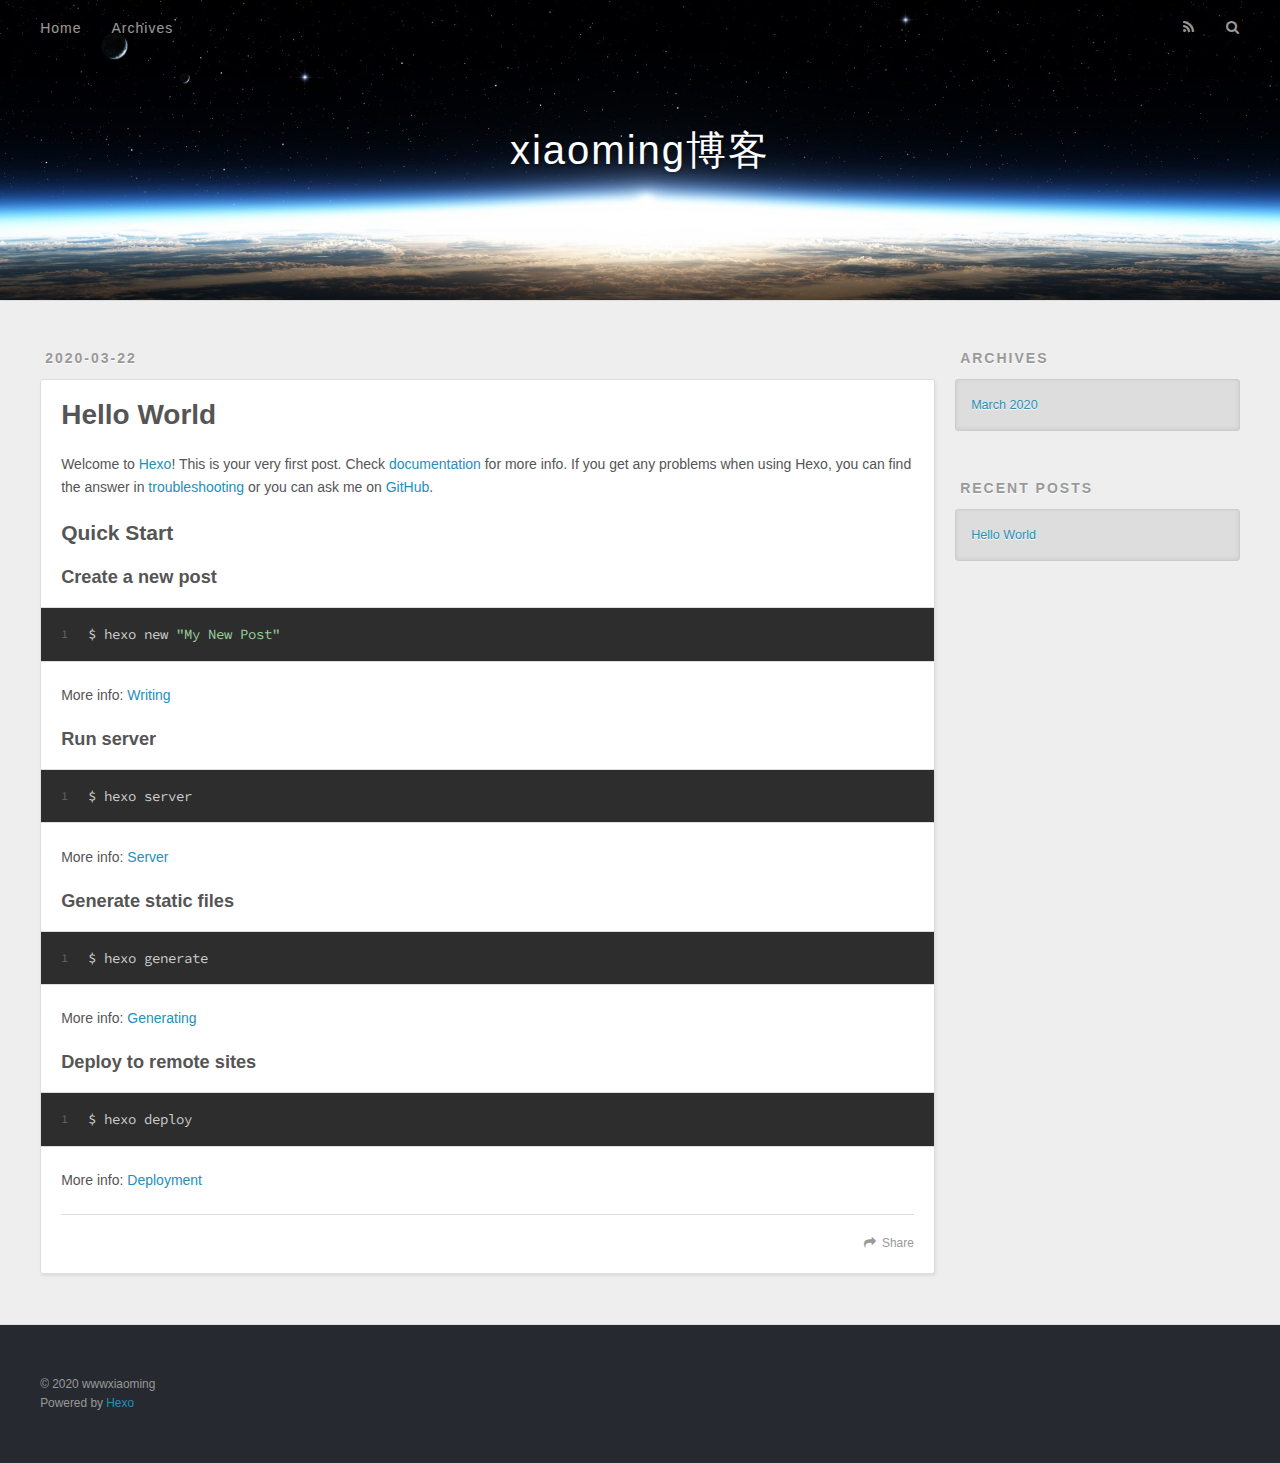
==== index.html @ 7344fffa "Site updated: 2020-03-22 15:11:08" ====
<!DOCTYPE html>
<html>
<head>
  <meta charset="utf-8">
  

  
  <title>xiaoming博客</title>
  <meta name="viewport" content="width=device-width, initial-scale=1, maximum-scale=1">
  <meta property="og:type" content="website">
<meta property="og:title" content="xiaoming博客">
<meta property="og:url" content="http://yoursite.com/index.html">
<meta property="og:site_name" content="xiaoming博客">
<meta property="og:locale" content="en_US">
<meta property="article:author" content="wwwxiaoming">
<meta name="twitter:card" content="summary">
  
    <link rel="alternate" href="/atom.xml" title="xiaoming博客" type="application/atom+xml">
  
  
    <link rel="icon" href="/favicon.png">
  
  
    <link href="//fonts.googleapis.com/css?family=Source+Code+Pro" rel="stylesheet" type="text/css">
  
  
<link rel="stylesheet" href="/css/style.css">

<meta name="generator" content="Hexo 4.2.0"></head>

<body>
  <div id="container">
    <div id="wrap">
      <header id="header">
  <div id="banner"></div>
  <div id="header-outer" class="outer">
    <div id="header-title" class="inner">
      <h1 id="logo-wrap">
        <a href="/" id="logo">xiaoming博客</a>
      </h1>
      
    </div>
    <div id="header-inner" class="inner">
      <nav id="main-nav">
        <a id="main-nav-toggle" class="nav-icon"></a>
        
          <a class="main-nav-link" href="/">Home</a>
        
          <a class="main-nav-link" href="/archives">Archives</a>
        
      </nav>
      <nav id="sub-nav">
        
          <a id="nav-rss-link" class="nav-icon" href="/atom.xml" title="RSS Feed"></a>
        
        <a id="nav-search-btn" class="nav-icon" title="Search"></a>
      </nav>
      <div id="search-form-wrap">
        <form action="//google.com/search" method="get" accept-charset="UTF-8" class="search-form"><input type="search" name="q" class="search-form-input" placeholder="Search"><button type="submit" class="search-form-submit">&#xF002;</button><input type="hidden" name="sitesearch" value="http://yoursite.com"></form>
      </div>
    </div>
  </div>
</header>
      <div class="outer">
        <section id="main">
  
    <article id="post-hello-world" class="article article-type-post" itemscope itemprop="blogPost">
  <div class="article-meta">
    <a href="/2020/03/22/hello-world/" class="article-date">
  <time datetime="2020-03-22T06:32:28.661Z" itemprop="datePublished">2020-03-22</time>
</a>
    
  </div>
  <div class="article-inner">
    
    
      <header class="article-header">
        
  
    <h1 itemprop="name">
      <a class="article-title" href="/2020/03/22/hello-world/">Hello World</a>
    </h1>
  

      </header>
    
    <div class="article-entry" itemprop="articleBody">
      
        <p>Welcome to <a href="https://hexo.io/" target="_blank" rel="noopener">Hexo</a>! This is your very first post. Check <a href="https://hexo.io/docs/" target="_blank" rel="noopener">documentation</a> for more info. If you get any problems when using Hexo, you can find the answer in <a href="https://hexo.io/docs/troubleshooting.html" target="_blank" rel="noopener">troubleshooting</a> or you can ask me on <a href="https://github.com/hexojs/hexo/issues" target="_blank" rel="noopener">GitHub</a>.</p>
<h2 id="Quick-Start"><a href="#Quick-Start" class="headerlink" title="Quick Start"></a>Quick Start</h2><h3 id="Create-a-new-post"><a href="#Create-a-new-post" class="headerlink" title="Create a new post"></a>Create a new post</h3><figure class="highlight bash"><table><tr><td class="gutter"><pre><span class="line">1</span><br></pre></td><td class="code"><pre><span class="line">$ hexo new <span class="string">"My New Post"</span></span><br></pre></td></tr></table></figure>

<p>More info: <a href="https://hexo.io/docs/writing.html" target="_blank" rel="noopener">Writing</a></p>
<h3 id="Run-server"><a href="#Run-server" class="headerlink" title="Run server"></a>Run server</h3><figure class="highlight bash"><table><tr><td class="gutter"><pre><span class="line">1</span><br></pre></td><td class="code"><pre><span class="line">$ hexo server</span><br></pre></td></tr></table></figure>

<p>More info: <a href="https://hexo.io/docs/server.html" target="_blank" rel="noopener">Server</a></p>
<h3 id="Generate-static-files"><a href="#Generate-static-files" class="headerlink" title="Generate static files"></a>Generate static files</h3><figure class="highlight bash"><table><tr><td class="gutter"><pre><span class="line">1</span><br></pre></td><td class="code"><pre><span class="line">$ hexo generate</span><br></pre></td></tr></table></figure>

<p>More info: <a href="https://hexo.io/docs/generating.html" target="_blank" rel="noopener">Generating</a></p>
<h3 id="Deploy-to-remote-sites"><a href="#Deploy-to-remote-sites" class="headerlink" title="Deploy to remote sites"></a>Deploy to remote sites</h3><figure class="highlight bash"><table><tr><td class="gutter"><pre><span class="line">1</span><br></pre></td><td class="code"><pre><span class="line">$ hexo deploy</span><br></pre></td></tr></table></figure>

<p>More info: <a href="https://hexo.io/docs/one-command-deployment.html" target="_blank" rel="noopener">Deployment</a></p>

      
    </div>
    <footer class="article-footer">
      <a data-url="http://yoursite.com/2020/03/22/hello-world/" data-id="ck82p70y80000o4saeod2gthg" class="article-share-link">Share</a>
      
      
    </footer>
  </div>
  
</article>


  


</section>
        
          <aside id="sidebar">
  
    

  
    

  
    
  
    
  <div class="widget-wrap">
    <h3 class="widget-title">Archives</h3>
    <div class="widget">
      <ul class="archive-list"><li class="archive-list-item"><a class="archive-list-link" href="/archives/2020/03/">March 2020</a></li></ul>
    </div>
  </div>


  
    
  <div class="widget-wrap">
    <h3 class="widget-title">Recent Posts</h3>
    <div class="widget">
      <ul>
        
          <li>
            <a href="/2020/03/22/hello-world/">Hello World</a>
          </li>
        
      </ul>
    </div>
  </div>

  
</aside>
        
      </div>
      <footer id="footer">
  
  <div class="outer">
    <div id="footer-info" class="inner">
      &copy; 2020 wwwxiaoming<br>
      Powered by <a href="http://hexo.io/" target="_blank">Hexo</a>
    </div>
  </div>
</footer>
    </div>
    <nav id="mobile-nav">
  
    <a href="/" class="mobile-nav-link">Home</a>
  
    <a href="/archives" class="mobile-nav-link">Archives</a>
  
</nav>
    

<script src="//ajax.googleapis.com/ajax/libs/jquery/2.0.3/jquery.min.js"></script>


  
<link rel="stylesheet" href="/fancybox/jquery.fancybox.css">

  
<script src="/fancybox/jquery.fancybox.pack.js"></script>




<script src="/js/script.js"></script>




  </div>
</body>
</html>
---- css/style.css ----
body {
  width: 100%;
}
body:before,
body:after {
  content: "";
  display: table;
}
body:after {
  clear: both;
}
html,
body,
div,
span,
applet,
object,
iframe,
h1,
h2,
h3,
h4,
h5,
h6,
p,
blockquote,
pre,
a,
abbr,
acronym,
address,
big,
cite,
code,
del,
dfn,
em,
img,
ins,
kbd,
q,
s,
samp,
small,
strike,
strong,
sub,
sup,
tt,
var,
dl,
dt,
dd,
ol,
ul,
li,
fieldset,
form,
label,
legend,
table,
caption,
tbody,
tfoot,
thead,
tr,
th,
td {
  margin: 0;
  padding: 0;
  border: 0;
  outline: 0;
  font-weight: inherit;
  font-style: inherit;
  font-family: inherit;
  font-size: 100%;
  vertical-align: baseline;
}
body {
  line-height: 1;
  color: #000;
  background: #fff;
}
ol,
ul {
  list-style: none;
}
table {
  border-collapse: separate;
  border-spacing: 0;
  vertical-align: middle;
}
caption,
th,
td {
  text-align: left;
  font-weight: normal;
  vertical-align: middle;
}
a img {
  border: none;
}
input,
button {
  margin: 0;
  padding: 0;
}
input::-moz-focus-inner,
button::-moz-focus-inner {
  border: 0;
  padding: 0;
}
@font-face {
  font-family: FontAwesome;
  font-style: normal;
  font-weight: normal;
  src: url("fonts/fontawesome-webfont.eot?v=#4.0.3");
  src: url("fonts/fontawesome-webfont.eot?#iefix&v=#4.0.3") format("embedded-opentype"), url("fonts/fontawesome-webfont.woff?v=#4.0.3") format("woff"), url("fonts/fontawesome-webfont.ttf?v=#4.0.3") format("truetype"), url("fonts/fontawesome-webfont.svg#fontawesomeregular?v=#4.0.3") format("svg");
}
html,
body,
#container {
  height: 100%;
}
body {
  background: #eee;
  font: 14px -apple-system, BlinkMacSystemFont, "Segoe UI", "Roboto", "Oxygen", "Ubuntu", "Cantarell", "Fira Sans", "Droid Sans", "Helvetica Neue", sans-serif;
  -webkit-text-size-adjust: 100%;
}
.outer {
  max-width: 1220px;
  margin: 0 auto;
  padding: 0 20px;
}
.outer:before,
.outer:after {
  content: "";
  display: table;
}
.outer:after {
  clear: both;
}
.inner {
  display: inline;
  float: left;
  width: 98.33333333333333%;
  margin: 0 0.833333333333333%;
}
.left,
.alignleft {
  float: left;
}
.right,
.alignright {
  float: right;
}
.clear {
  clear: both;
}
#container {
  position: relative;
}
.mobile-nav-on {
  overflow: hidden;
}
#wrap {
  height: 100%;
  width: 100%;
  position: absolute;
  top: 0;
  left: 0;
  -webkit-transition: 0.2s ease-out;
  -moz-transition: 0.2s ease-out;
  -ms-transition: 0.2s ease-out;
  transition: 0.2s ease-out;
  z-index: 1;
  background: #eee;
}
.mobile-nav-on #wrap {
  left: 280px;
}
@media screen and (min-width: 768px) {
  #main {
    display: inline;
    float: left;
    width: 73.33333333333333%;
    margin: 0 0.833333333333333%;
  }
}
.article-date,
.article-category-link,
.archive-year,
.widget-title {
  text-decoration: none;
  text-transform: uppercase;
  letter-spacing: 2px;
  color: #999;
  margin-bottom: 1em;
  margin-left: 5px;
  line-height: 1em;
  text-shadow: 0 1px #fff;
  font-weight: bold;
}
.article-inner,
.archive-article-inner {
  background: #fff;
  -webkit-box-shadow: 1px 2px 3px #ddd;
  box-shadow: 1px 2px 3px #ddd;
  border: 1px solid #ddd;
  border-radius: 3px;
}
.article-entry h1,
.widget h1 {
  font-size: 2em;
}
.article-entry h2,
.widget h2 {
  font-size: 1.5em;
}
.article-entry h3,
.widget h3 {
  font-size: 1.3em;
}
.article-entry h4,
.widget h4 {
  font-size: 1.2em;
}
.article-entry h5,
.widget h5 {
  font-size: 1em;
}
.article-entry h6,
.widget h6 {
  font-size: 1em;
  color: #999;
}
.article-entry hr,
.widget hr {
  border: 1px dashed #ddd;
}
.article-entry strong,
.widget strong {
  font-weight: bold;
}
.article-entry em,
.widget em,
.article-entry cite,
.widget cite {
  font-style: italic;
}
.article-entry sup,
.widget sup,
.article-entry sub,
.widget sub {
  font-size: 0.75em;
  line-height: 0;
  position: relative;
  vertical-align: baseline;
}
.article-entry sup,
.widget sup {
  top: -0.5em;
}
.article-entry sub,
.widget sub {
  bottom: -0.2em;
}
.article-entry small,
.widget small {
  font-size: 0.85em;
}
.article-entry acronym,
.widget acronym,
.article-entry abbr,
.widget abbr {
  border-bottom: 1px dotted;
}
.article-entry ul,
.widget ul,
.article-entry ol,
.widget ol,
.article-entry dl,
.widget dl {
  margin: 0 20px;
  line-height: 1.6em;
}
.article-entry ul ul,
.widget ul ul,
.article-entry ol ul,
.widget ol ul,
.article-entry ul ol,
.widget ul ol,
.article-entry ol ol,
.widget ol ol {
  margin-top: 0;
  margin-bottom: 0;
}
.article-entry ul,
.widget ul {
  list-style: disc;
}
.article-entry ol,
.widget ol {
  list-style: decimal;
}
.article-entry dt,
.widget dt {
  font-weight: bold;
}
#header {
  height: 300px;
  position: relative;
  border-bottom: 1px solid #ddd;
}
#header:before,
#header:after {
  content: "";
  position: absolute;
  left: 0;
  right: 0;
  height: 40px;
}
#header:before {
  top: 0;
  background: -webkit-linear-gradient(rgba(0,0,0,0.2), transparent);
  background: -moz-linear-gradient(rgba(0,0,0,0.2), transparent);
  background: -ms-linear-gradient(rgba(0,0,0,0.2), transparent);
  background: linear-gradient(rgba(0,0,0,0.2), transparent);
}
#header:after {
  bottom: 0;
  background: -webkit-linear-gradient(transparent, rgba(0,0,0,0.2));
  background: -moz-linear-gradient(transparent, rgba(0,0,0,0.2));
  background: -ms-linear-gradient(transparent, rgba(0,0,0,0.2));
  background: linear-gradient(transparent, rgba(0,0,0,0.2));
}
#header-outer {
  height: 100%;
  position: relative;
}
#header-inner {
  position: relative;
  overflow: hidden;
}
#banner {
  position: absolute;
  top: 0;
  left: 0;
  width: 100%;
  height: 100%;
  background: url("images/banner.jpg") center #000;
  -webkit-background-size: cover;
  -moz-background-size: cover;
  background-size: cover;
  z-index: -1;
}
#header-title {
  text-align: center;
  height: 40px;
  position: absolute;
  top: 50%;
  left: 0;
  margin-top: -20px;
}
#logo,
#subtitle {
  text-decoration: none;
  color: #fff;
  font-weight: 300;
  text-shadow: 0 1px 4px rgba(0,0,0,0.3);
}
#logo {
  font-size: 40px;
  line-height: 40px;
  letter-spacing: 2px;
}
#subtitle {
  font-size: 16px;
  line-height: 16px;
  letter-spacing: 1px;
}
#subtitle-wrap {
  margin-top: 16px;
}
#main-nav {
  float: left;
  margin-left: -15px;
}
.nav-icon,
.main-nav-link {
  float: left;
  color: #fff;
  opacity: 0.6;
  text-decoration: none;
  text-shadow: 0 1px rgba(0,0,0,0.2);
  -webkit-transition: opacity 0.2s;
  -moz-transition: opacity 0.2s;
  -ms-transition: opacity 0.2s;
  transition: opacity 0.2s;
  display: block;
  padding: 20px 15px;
}
.nav-icon:hover,
.main-nav-link:hover {
  opacity: 1;
}
.nav-icon {
  font-family: FontAwesome;
  text-align: center;
  font-size: 14px;
  width: 14px;
  height: 14px;
  padding: 20px 15px;
  position: relative;
  cursor: pointer;
}
.main-nav-link {
  font-weight: 300;
  letter-spacing: 1px;
}
@media screen and (max-width: 479px) {
  .main-nav-link {
    display: none;
  }
}
#main-nav-toggle {
  display: none;
}
#main-nav-toggle:before {
  content: "\f0c9";
}
@media screen and (max-width: 479px) {
  #main-nav-toggle {
    display: block;
  }
}
#sub-nav {
  float: right;
  margin-right: -15px;
}
#nav-rss-link:before {
  content: "\f09e";
}
#nav-search-btn:before {
  content: "\f002";
}
#search-form-wrap {
  position: absolute;
  top: 15px;
  width: 150px;
  height: 30px;
  right: -150px;
  opacity: 0;
  -webkit-transition: 0.2s ease-out;
  -moz-transition: 0.2s ease-out;
  -ms-transition: 0.2s ease-out;
  transition: 0.2s ease-out;
}
#search-form-wrap.on {
  opacity: 1;
  right: 0;
}
@media screen and (max-width: 479px) {
  #search-form-wrap {
    width: 100%;
    right: -100%;
  }
}
.search-form {
  position: absolute;
  top: 0;
  left: 0;
  right: 0;
  background: #fff;
  padding: 5px 15px;
  border-radius: 15px;
  -webkit-box-shadow: 0 0 10px rgba(0,0,0,0.3);
  box-shadow: 0 0 10px rgba(0,0,0,0.3);
}
.search-form-input {
  border: none;
  background: none;
  color: #555;
  width: 100%;
  font: 13px -apple-system, BlinkMacSystemFont, "Segoe UI", "Roboto", "Oxygen", "Ubuntu", "Cantarell", "Fira Sans", "Droid Sans", "Helvetica Neue", sans-serif;
  outline: none;
}
.search-form-input::-webkit-search-results-decoration,
.search-form-input::-webkit-search-cancel-button {
  -webkit-appearance: none;
}
.search-form-submit {
  position: absolute;
  top: 50%;
  right: 10px;
  margin-top: -7px;
  font: 13px FontAwesome;
  border: none;
  background: none;
  color: #bbb;
  cursor: pointer;
}
.search-form-submit:hover,
.search-form-submit:focus {
  color: #777;
}
.article {
  margin: 50px 0;
}
.article-inner {
  overflow: hidden;
}
.article-meta:before,
.article-meta:after {
  content: "";
  display: table;
}
.article-meta:after {
  clear: both;
}
.article-date {
  float: left;
}
.article-category {
  float: left;
  line-height: 1em;
  color: #ccc;
  text-shadow: 0 1px #fff;
  margin-left: 8px;
}
.article-category:before {
  content: "\2022";
}
.article-category-link {
  margin: 0 12px 1em;
}
.article-header {
  padding: 20px 20px 0;
}
.article-title {
  text-decoration: none;
  font-size: 2em;
  font-weight: bold;
  color: #555;
  line-height: 1.1em;
  -webkit-transition: color 0.2s;
  -moz-transition: color 0.2s;
  -ms-transition: color 0.2s;
  transition: color 0.2s;
}
a.article-title:hover {
  color: #258fb8;
}
.article-entry {
  color: #555;
  padding: 0 20px;
}
.article-entry:before,
.article-entry:after {
  content: "";
  display: table;
}
.article-entry:after {
  clear: both;
}
.article-entry p,
.article-entry table {
  line-height: 1.6em;
  margin: 1.6em 0;
}
.article-entry h1,
.article-entry h2,
.article-entry h3,
.article-entry h4,
.article-entry h5,
.article-entry h6 {
  font-weight: bold;
}
.article-entry h1,
.article-entry h2,
.article-entry h3,
.article-entry h4,
.article-entry h5,
.article-entry h6 {
  line-height: 1.1em;
  margin: 1.1em 0;
}
.article-entry a {
  color: #258fb8;
  text-decoration: none;
}
.article-entry a:hover {
  text-decoration: underline;
}
.article-entry ul,
.article-entry ol,
.article-entry dl {
  margin-top: 1.6em;
  margin-bottom: 1.6em;
}
.article-entry img,
.article-entry video {
  max-width: 100%;
  height: auto;
  display: block;
  margin: auto;
}
.article-entry iframe {
  border: none;
}
.article-entry table {
  width: 100%;
  border-collapse: collapse;
  border-spacing: 0;
}
.article-entry th {
  font-weight: bold;
  border-bottom: 3px solid #ddd;
  padding-bottom: 0.5em;
}
.article-entry td {
  border-bottom: 1px solid #ddd;
  padding: 10px 0;
}
.article-entry blockquote {
  font-family: Georgia, "Times New Roman", serif;
  font-size: 1.4em;
  margin: 1.6em 20px;
  text-align: center;
}
.article-entry blockquote footer {
  font-size: 14px;
  margin: 1.6em 0;
  font-family: -apple-system, BlinkMacSystemFont, "Segoe UI", "Roboto", "Oxygen", "Ubuntu", "Cantarell", "Fira Sans", "Droid Sans", "Helvetica Neue", sans-serif;
}
.article-entry blockquote footer cite:before {
  content: "—";
  padding: 0 0.5em;
}
.article-entry .pullquote {
  text-align: left;
  width: 45%;
  margin: 0;
}
.article-entry .pullquote.left {
  margin-left: 0.5em;
  margin-right: 1em;
}
.article-entry .pullquote.right {
  margin-right: 0.5em;
  margin-left: 1em;
}
.article-entry .caption {
  color: #999;
  display: block;
  font-size: 0.9em;
  margin-top: 0.5em;
  position: relative;
  text-align: center;
}
.article-entry .video-container {
  position: relative;
  padding-top: 56.25%;
  height: 0;
  overflow: hidden;
}
.article-entry .video-container iframe,
.article-entry .video-container object,
.article-entry .video-container embed {
  position: absolute;
  top: 0;
  left: 0;
  width: 100%;
  height: 100%;
  margin-top: 0;
}
.article-more-link a {
  display: inline-block;
  line-height: 1em;
  padding: 6px 15px;
  border-radius: 15px;
  background: #eee;
  color: #999;
  text-shadow: 0 1px #fff;
  text-decoration: none;
}
.article-more-link a:hover {
  background: #258fb8;
  color: #fff;
  text-decoration: none;
  text-shadow: 0 1px #1e7293;
}
.article-footer {
  font-size: 0.85em;
  line-height: 1.6em;
  border-top: 1px solid #ddd;
  padding-top: 1.6em;
  margin: 0 20px 20px;
}
.article-footer:before,
.article-footer:after {
  content: "";
  display: table;
}
.article-footer:after {
  clear: both;
}
.article-footer a {
  color: #999;
  text-decoration: none;
}
.article-footer a:hover {
  color: #555;
}
.article-tag-list-item {
  float: left;
  margin-right: 10px;
}
.article-tag-list-link:before {
  content: "#";
}
.article-comment-link {
  float: right;
}
.article-comment-link:before {
  content: "\f075";
  font-family: FontAwesome;
  padding-right: 8px;
}
.article-share-link {
  cursor: pointer;
  float: right;
  margin-left: 20px;
}
.article-share-link:before {
  content: "\f064";
  font-family: FontAwesome;
  padding-right: 6px;
}
#article-nav {
  position: relative;
}
#article-nav:before,
#article-nav:after {
  content: "";
  display: table;
}
#article-nav:after {
  clear: both;
}
@media screen and (min-width: 768px) {
  #article-nav {
    margin: 50px 0;
  }
  #article-nav:before {
    width: 8px;
    height: 8px;
    position: absolute;
    top: 50%;
    left: 50%;
    margin-top: -4px;
    margin-left: -4px;
    content: "";
    border-radius: 50%;
    background: #ddd;
    -webkit-box-shadow: 0 1px 2px #fff;
    box-shadow: 0 1px 2px #fff;
  }
}
.article-nav-link-wrap {
  text-decoration: none;
  text-shadow: 0 1px #fff;
  color: #999;
  -webkit-box-sizing: border-box;
  -moz-box-sizing: border-box;
  box-sizing: border-box;
  margin-top: 50px;
  text-align: center;
  display: block;
}
.article-nav-link-wrap:hover {
  color: #555;
}
@media screen and (min-width: 768px) {
  .article-nav-link-wrap {
    width: 50%;
    margin-top: 0;
  }
}
@media screen and (min-width: 768px) {
  #article-nav-newer {
    float: left;
    text-align: right;
    padding-right: 20px;
  }
}
@media screen and (min-width: 768px) {
  #article-nav-older {
    float: right;
    text-align: left;
    padding-left: 20px;
  }
}
.article-nav-caption {
  text-transform: uppercase;
  letter-spacing: 2px;
  color: #ddd;
  line-height: 1em;
  font-weight: bold;
}
#article-nav-newer .article-nav-caption {
  margin-right: -2px;
}
.article-nav-title {
  font-size: 0.85em;
  line-height: 1.6em;
  margin-top: 0.5em;
}
.article-share-box {
  position: absolute;
  display: none;
  background: #fff;
  -webkit-box-shadow: 1px 2px 10px rgba(0,0,0,0.2);
  box-shadow: 1px 2px 10px rgba(0,0,0,0.2);
  border-radius: 3px;
  margin-left: -145px;
  overflow: hidden;
  z-index: 1;
}
.article-share-box.on {
  display: block;
}
.article-share-input {
  width: 100%;
  background: none;
  -webkit-box-sizing: border-box;
  -moz-box-sizing: border-box;
  box-sizing: border-box;
  font: 14px -apple-system, BlinkMacSystemFont, "Segoe UI", "Roboto", "Oxygen", "Ubuntu", "Cantarell", "Fira Sans", "Droid Sans", "Helvetica Neue", sans-serif;
  padding: 0 15px;
  color: #555;
  outline: none;
  border: 1px solid #ddd;
  border-radius: 3px 3px 0 0;
  height: 36px;
  line-height: 36px;
}
.article-share-links {
  background: #eee;
}
.article-share-links:before,
.article-share-links:after {
  content: "";
  display: table;
}
.article-share-links:after {
  clear: both;
}
.article-share-twitter,
.article-share-facebook,
.article-share-pinterest,
.article-share-google {
  width: 50px;
  height: 36px;
  display: block;
  float: left;
  position: relative;
  color: #999;
  text-shadow: 0 1px #fff;
}
.article-share-twitter:before,
.article-share-facebook:before,
.article-share-pinterest:before,
.article-share-google:before {
  font-size: 20px;
  font-family: FontAwesome;
  width: 20px;
  height: 20px;
  position: absolute;
  top: 50%;
  left: 50%;
  margin-top: -10px;
  margin-left: -10px;
  text-align: center;
}
.article-share-twitter:hover,
.article-share-facebook:hover,
.article-share-pinterest:hover,
.article-share-google:hover {
  color: #fff;
}
.article-share-twitter:before {
  content: "\f099";
}
.article-share-twitter:hover {
  background: #00aced;
  text-shadow: 0 1px #008abe;
}
.article-share-facebook:before {
  content: "\f09a";
}
.article-share-facebook:hover {
  background: #3b5998;
  text-shadow: 0 1px #2f477a;
}
.article-share-pinterest:before {
  content: "\f0d2";
}
.article-share-pinterest:hover {
  background: #cb2027;
  text-shadow: 0 1px #a21a1f;
}
.article-share-google:before {
  content: "\f0d5";
}
.article-share-google:hover {
  background: #dd4b39;
  text-shadow: 0 1px #be3221;
}
.article-gallery {
  background: #000;
  position: relative;
}
.article-gallery-photos {
  position: relative;
  overflow: hidden;
}
.article-gallery-img {
  display: none;
  max-width: 100%;
}
.article-gallery-img:first-child {
  display: block;
}
.article-gallery-img.loaded {
  position: absolute;
  display: block;
}
.article-gallery-img img {
  display: block;
  max-width: 100%;
  margin: 0 auto;
}
#comments {
  background: #fff;
  -webkit-box-shadow: 1px 2px 3px #ddd;
  box-shadow: 1px 2px 3px #ddd;
  padding: 20px;
  border: 1px solid #ddd;
  border-radius: 3px;
  margin: 50px 0;
}
#comments a {
  color: #258fb8;
}
.archives-wrap {
  margin: 50px 0;
}
.archives:before,
.archives:after {
  content: "";
  display: table;
}
.archives:after {
  clear: both;
}
.archive-year-wrap {
  margin-bottom: 1em;
}
.archives {
  -webkit-column-gap: 10px;
  -moz-column-gap: 10px;
  column-gap: 10px;
}
@media screen and (min-width: 480px) and (max-width: 767px) {
  .archives {
    -webkit-column-count: 2;
    -moz-column-count: 2;
    column-count: 2;
  }
}
@media screen and (min-width: 768px) {
  .archives {
    -webkit-column-count: 3;
    -moz-column-count: 3;
    column-count: 3;
  }
}
.archive-article {
  -webkit-column-break-inside: avoid;
  page-break-inside: avoid;
  overflow: hidden;
  break-inside: avoid-column;
}
.archive-article-inner {
  padding: 10px;
  margin-bottom: 15px;
}
.archive-article-title {
  text-decoration: none;
  font-weight: bold;
  color: #555;
  -webkit-transition: color 0.2s;
  -moz-transition: color 0.2s;
  -ms-transition: color 0.2s;
  transition: color 0.2s;
  line-height: 1.6em;
}
.archive-article-title:hover {
  color: #258fb8;
}
.archive-article-footer {
  margin-top: 1em;
}
.archive-article-date {
  color: #999;
  text-decoration: none;
  font-size: 0.85em;
  line-height: 1em;
  margin-bottom: 0.5em;
  display: block;
}
#page-nav {
  margin: 50px auto;
  background: #fff;
  -webkit-box-shadow: 1px 2px 3px #ddd;
  box-shadow: 1px 2px 3px #ddd;
  border: 1px solid #ddd;
  border-radius: 3px;
  text-align: center;
  color: #999;
  overflow: hidden;
}
#page-nav:before,
#page-nav:after {
  content: "";
  display: table;
}
#page-nav:after {
  clear: both;
}
#page-nav a,
#page-nav span {
  padding: 10px 20px;
  line-height: 1;
  height: 2ex;
}
#page-nav a {
  color: #999;
  text-decoration: none;
}
#page-nav a:hover {
  background: #999;
  color: #fff;
}
#page-nav .prev {
  float: left;
}
#page-nav .next {
  float: right;
}
#page-nav .page-number {
  display: inline-block;
}
@media screen and (max-width: 479px) {
  #page-nav .page-number {
    display: none;
  }
}
#page-nav .current {
  color: #555;
  font-weight: bold;
}
#page-nav .space {
  color: #ddd;
}
#footer {
  background: #262a30;
  padding: 50px 0;
  border-top: 1px solid #ddd;
  color: #999;
}
#footer a {
  color: #258fb8;
  text-decoration: none;
}
#footer a:hover {
  text-decoration: underline;
}
#footer-info {
  line-height: 1.6em;
  font-size: 0.85em;
}
.article-entry pre,
.article-entry .highlight {
  background: #2d2d2d;
  margin: 0 -20px;
  padding: 15px 20px;
  border-style: solid;
  border-color: #ddd;
  border-width: 1px 0;
  overflow: auto;
  color: #ccc;
  line-height: 22.400000000000002px;
}
.article-entry .highlight .gutter pre,
.article-entry .gist .gist-file .gist-data .line-numbers {
  color: #666;
  font-size: 0.85em;
}
.article-entry pre,
.article-entry code {
  font-family: "Source Code Pro", Consolas, Monaco, Menlo, Consolas, monospace;
}
.article-entry code {
  background: #eee;
  text-shadow: 0 1px #fff;
  padding: 0 0.3em;
}
.article-entry pre code {
  background: none;
  text-shadow: none;
  padding: 0;
}
.article-entry .highlight pre {
  border: none;
  margin: 0;
  padding: 0;
}
.article-entry .highlight table {
  margin: 0;
  width: auto;
}
.article-entry .highlight td {
  border: none;
  padding: 0;
}
.article-entry .highlight figcaption {
  font-size: 0.85em;
  color: #999;
  line-height: 1em;
  margin-bottom: 1em;
}
.article-entry .highlight figcaption:before,
.article-entry .highlight figcaption:after {
  content: "";
  display: table;
}
.article-entry .highlight figcaption:after {
  clear: both;
}
.article-entry .highlight figcaption a {
  float: right;
}
.article-entry .highlight .gutter pre {
  text-align: right;
  padding-right: 20px;
}
.article-entry .highlight .line {
  height: 22.400000000000002px;
}
.article-entry .highlight .line.marked {
  background: #515151;
}
.article-entry .gist {
  margin: 0 -20px;
  border-style: solid;
  border-color: #ddd;
  border-width: 1px 0;
  background: #2d2d2d;
  padding: 15px 20px 15px 0;
}
.article-entry .gist .gist-file {
  border: none;
  font-family: "Source Code Pro", Consolas, Monaco, Menlo, Consolas, monospace;
  margin: 0;
}
.article-entry .gist .gist-file .gist-data {
  background: none;
  border: none;
}
.article-entry .gist .gist-file .gist-data .line-numbers {
  background: none;
  border: none;
  padding: 0 20px 0 0;
}
.article-entry .gist .gist-file .gist-data .line-data {
  padding: 0 !important;
}
.article-entry .gist .gist-file .highlight {
  margin: 0;
  padding: 0;
  border: none;
}
.article-entry .gist .gist-file .gist-meta {
  background: #2d2d2d;
  color: #999;
  font: 0.85em -apple-system, BlinkMacSystemFont, "Segoe UI", "Roboto", "Oxygen", "Ubuntu", "Cantarell", "Fira Sans", "Droid Sans", "Helvetica Neue", sans-serif;
  text-shadow: 0 0;
  padding: 0;
  margin-top: 1em;
  margin-left: 20px;
}
.article-entry .gist .gist-file .gist-meta a {
  color: #258fb8;
  font-weight: normal;
}
.article-entry .gist .gist-file .gist-meta a:hover {
  text-decoration: underline;
}
pre .comment,
pre .title {
  color: #999;
}
pre .variable,
pre .attribute,
pre .tag,
pre .regexp,
pre .ruby .constant,
pre .xml .tag .title,
pre .xml .pi,
pre .xml .doctype,
pre .html .doctype,
pre .css .id,
pre .css .class,
pre .css .pseudo {
  color: #f2777a;
}
pre .number,
pre .preprocessor,
pre .built_in,
pre .literal,
pre .params,
pre .constant {
  color: #f99157;
}
pre .class,
pre .ruby .class .title,
pre .css .rules .attribute {
  color: #9c9;
}
pre .string,
pre .value,
pre .inheritance,
pre .header,
pre .ruby .symbol,
pre .xml .cdata {
  color: #9c9;
}
pre .css .hexcolor {
  color: #6cc;
}
pre .function,
pre .python .decorator,
pre .python .title,
pre .ruby .function .title,
pre .ruby .title .keyword,
pre .perl .sub,
pre .javascript .title,
pre .coffeescript .title {
  color: #69c;
}
pre .keyword,
pre .javascript .function {
  color: #c9c;
}
@media screen and (max-width: 479px) {
  #mobile-nav {
    position: absolute;
    top: 0;
    left: 0;
    width: 280px;
    height: 100%;
    background: #191919;
    border-right: 1px solid #fff;
  }
}
@media screen and (max-width: 479px) {
  .mobile-nav-link {
    display: block;
    color: #999;
    text-decoration: none;
    padding: 15px 20px;
    font-weight: bold;
  }
  .mobile-nav-link:hover {
    color: #fff;
  }
}
@media screen and (min-width: 768px) {
  #sidebar {
    display: inline;
    float: left;
    width: 23.333333333333332%;
    margin: 0 0.833333333333333%;
  }
}
.widget-wrap {
  margin: 50px 0;
}
.widget {
  color: #777;
  text-shadow: 0 1px #fff;
  background: #ddd;
  -webkit-box-shadow: 0 -1px 4px #ccc inset;
  box-shadow: 0 -1px 4px #ccc inset;
  border: 1px solid #ccc;
  padding: 15px;
  border-radius: 3px;
}
.widget a {
  color: #258fb8;
  text-decoration: none;
}
.widget a:hover {
  text-decoration: underline;
}
.widget ul ul,
.widget ol ul,
.widget dl ul,
.widget ul ol,
.widget ol ol,
.widget dl ol,
.widget ul dl,
.widget ol dl,
.widget dl dl {
  margin-left: 15px;
  list-style: disc;
}
.widget {
  line-height: 1.6em;
  word-wrap: break-word;
  font-size: 0.9em;
}
.widget ul,
.widget ol {
  list-style: none;
  margin: 0;
}
.widget ul ul,
.widget ol ul,
.widget ul ol,
.widget ol ol {
  margin: 0 20px;
}
.widget ul ul,
.widget ol ul {
  list-style: disc;
}
.widget ul ol,
.widget ol ol {
  list-style: decimal;
}
.category-list-count,
.tag-list-count,
.archive-list-count {
  padding-left: 5px;
  color: #999;
  font-size: 0.85em;
}
.category-list-count:before,
.tag-list-count:before,
.archive-list-count:before {
  content: "(";
}
.category-list-count:after,
.tag-list-count:after,
.archive-list-count:after {
  content: ")";
}
.tagcloud a {
  margin-right: 5px;
  display: inline-block;
}
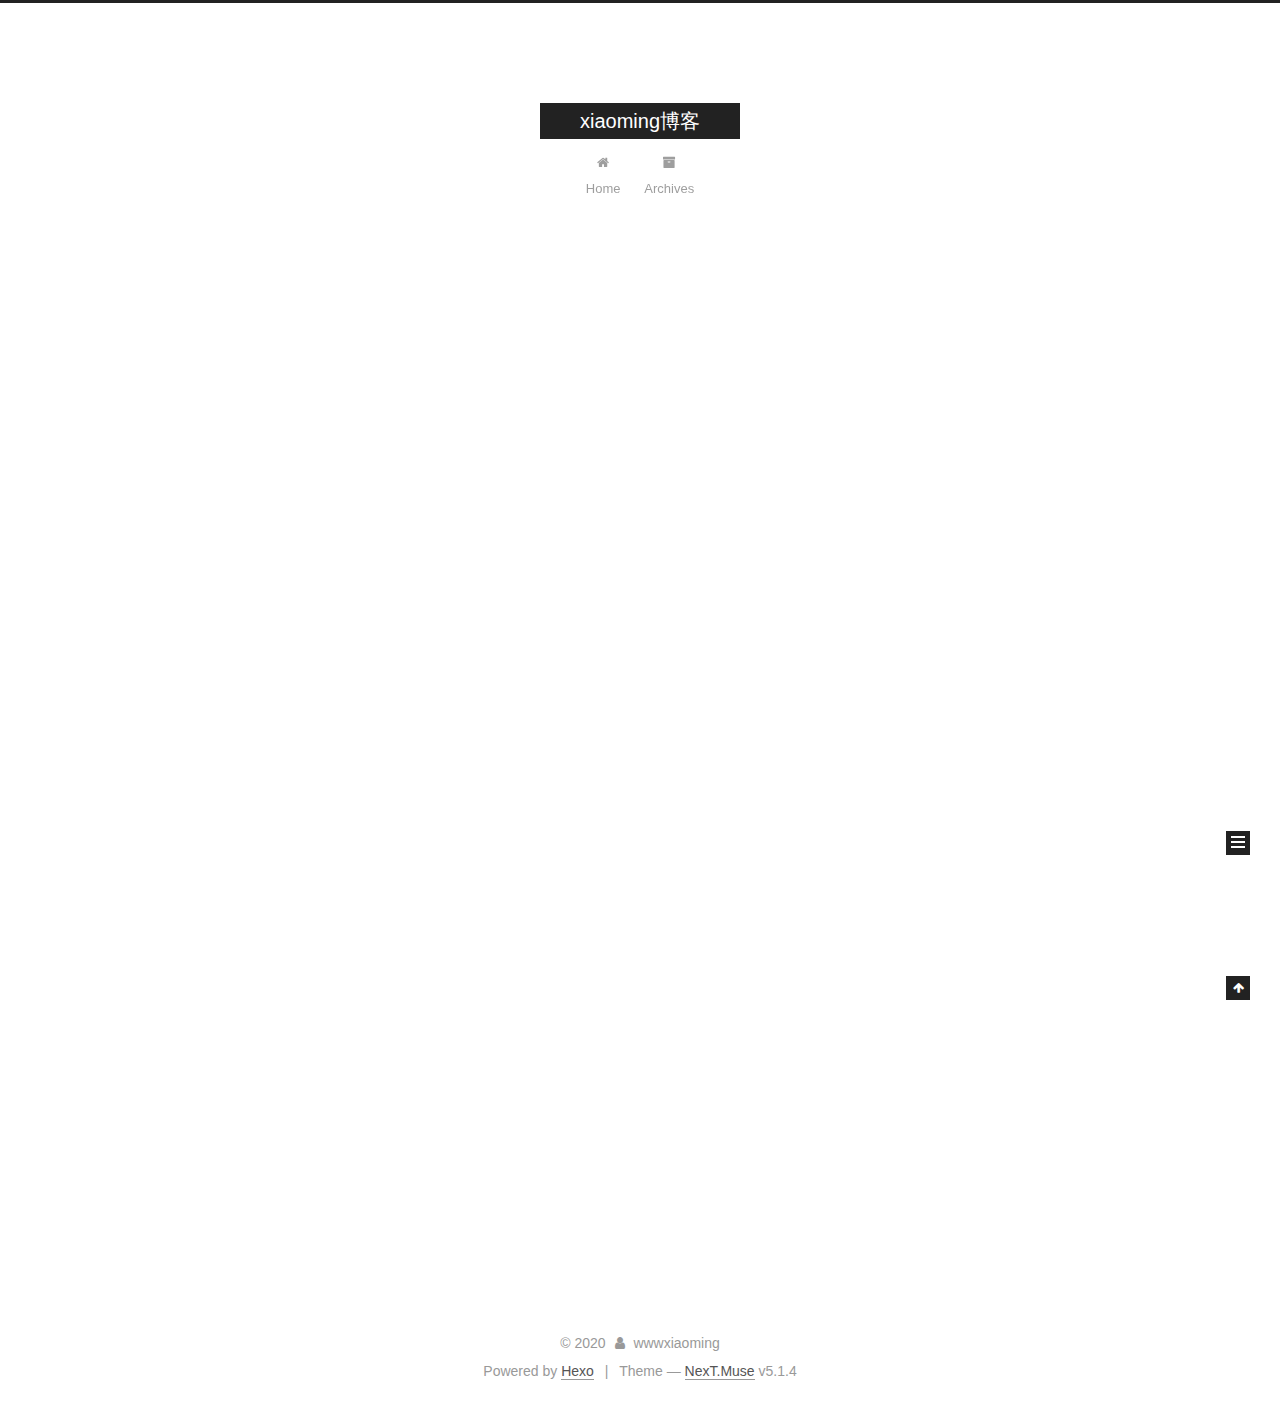
==== commit f72d65a3: "Site updated: 2020-03-22 15:15:21" ====
--- a/index.html
+++ b/index.html
@@ -1,196 +1,620 @@
 <!DOCTYPE html>
-<html>
+
+
+
+  
+
+
+<html class="theme-next muse use-motion" lang="en">
 <head>
-  <meta charset="utf-8">
-  
-
-  
-  <title>xiaoming博客</title>
-  <meta name="viewport" content="width=device-width, initial-scale=1, maximum-scale=1">
-  <meta property="og:type" content="website">
+  <meta charset="UTF-8"/>
+<meta http-equiv="X-UA-Compatible" content="IE=edge" />
+<meta name="viewport" content="width=device-width, initial-scale=1, maximum-scale=1"/>
+<meta name="theme-color" content="#222">
+
+
+
+
+
+
+
+
+
+<meta http-equiv="Cache-Control" content="no-transform" />
+<meta http-equiv="Cache-Control" content="no-siteapp" />
+
+
+
+
+
+
+
+
+
+
+
+
+
+
+
+
+  
+  
+  <link href="/lib/fancybox/source/jquery.fancybox.css?v=2.1.5" rel="stylesheet" type="text/css" />
+
+
+
+
+
+
+
+<link href="/lib/font-awesome/css/font-awesome.min.css?v=4.6.2" rel="stylesheet" type="text/css" />
+
+<link href="/css/main.css?v=5.1.4" rel="stylesheet" type="text/css" />
+
+
+  <link rel="apple-touch-icon" sizes="180x180" href="/images/apple-touch-icon-next.png?v=5.1.4">
+
+
+  <link rel="icon" type="image/png" sizes="32x32" href="/images/favicon-32x32-next.png?v=5.1.4">
+
+
+  <link rel="icon" type="image/png" sizes="16x16" href="/images/favicon-16x16-next.png?v=5.1.4">
+
+
+  <link rel="mask-icon" href="/images/logo.svg?v=5.1.4" color="#222">
+
+
+
+
+
+  <meta name="keywords" content="Hexo, NexT" />
+
+
+
+
+
+
+
+
+
+
+<meta property="og:type" content="website">
 <meta property="og:title" content="xiaoming博客">
 <meta property="og:url" content="http://yoursite.com/index.html">
 <meta property="og:site_name" content="xiaoming博客">
 <meta property="og:locale" content="en_US">
 <meta property="article:author" content="wwwxiaoming">
 <meta name="twitter:card" content="summary">
-  
-    <link rel="alternate" href="/atom.xml" title="xiaoming博客" type="application/atom+xml">
-  
-  
-    <link rel="icon" href="/favicon.png">
-  
-  
-    <link href="//fonts.googleapis.com/css?family=Source+Code+Pro" rel="stylesheet" type="text/css">
-  
-  
-<link rel="stylesheet" href="/css/style.css">
+
+
+
+<script type="text/javascript" id="hexo.configurations">
+  var NexT = window.NexT || {};
+  var CONFIG = {
+    root: '/',
+    scheme: 'Muse',
+    version: '5.1.4',
+    sidebar: {"position":"left","display":"post","offset":12,"b2t":false,"scrollpercent":false,"onmobile":false},
+    fancybox: true,
+    tabs: true,
+    motion: {"enable":true,"async":false,"transition":{"post_block":"fadeIn","post_header":"slideDownIn","post_body":"slideDownIn","coll_header":"slideLeftIn","sidebar":"slideUpIn"}},
+    duoshuo: {
+      userId: '0',
+      author: 'Author'
+    },
+    algolia: {
+      applicationID: '',
+      apiKey: '',
+      indexName: '',
+      hits: {"per_page":10},
+      labels: {"input_placeholder":"Search for Posts","hits_empty":"We didn't find any results for the search: ${query}","hits_stats":"${hits} results found in ${time} ms"}
+    }
+  };
+</script>
+
+
+
+  <link rel="canonical" href="http://yoursite.com/"/>
+
+
+
+
+
+  <title>xiaoming博客</title>
+  
+
+
+
+
+
+
+
 
 <meta name="generator" content="Hexo 4.2.0"></head>
 
-<body>
-  <div id="container">
-    <div id="wrap">
-      <header id="header">
-  <div id="banner"></div>
-  <div id="header-outer" class="outer">
-    <div id="header-title" class="inner">
-      <h1 id="logo-wrap">
-        <a href="/" id="logo">xiaoming博客</a>
-      </h1>
-      
+<body itemscope itemtype="http://schema.org/WebPage" lang="en">
+
+  
+  
+    
+  
+
+  <div class="container sidebar-position-left 
+  page-home">
+    <div class="headband"></div>
+
+    <header id="header" class="header" itemscope itemtype="http://schema.org/WPHeader">
+      <div class="header-inner"><div class="site-brand-wrapper">
+  <div class="site-meta ">
+    
+
+    <div class="custom-logo-site-title">
+      <a href="/"  class="brand" rel="start">
+        <span class="logo-line-before"><i></i></span>
+        <span class="site-title">xiaoming博客</span>
+        <span class="logo-line-after"><i></i></span>
+      </a>
     </div>
-    <div id="header-inner" class="inner">
-      <nav id="main-nav">
-        <a id="main-nav-toggle" class="nav-icon"></a>
-        
-          <a class="main-nav-link" href="/">Home</a>
-        
-          <a class="main-nav-link" href="/archives">Archives</a>
-        
-      </nav>
-      <nav id="sub-nav">
-        
-          <a id="nav-rss-link" class="nav-icon" href="/atom.xml" title="RSS Feed"></a>
-        
-        <a id="nav-search-btn" class="nav-icon" title="Search"></a>
-      </nav>
-      <div id="search-form-wrap">
-        <form action="//google.com/search" method="get" accept-charset="UTF-8" class="search-form"><input type="search" name="q" class="search-form-input" placeholder="Search"><button type="submit" class="search-form-submit">&#xF002;</button><input type="hidden" name="sitesearch" value="http://yoursite.com"></form>
-      </div>
+      
+        <p class="site-subtitle"></p>
+      
+  </div>
+
+  <div class="site-nav-toggle">
+    <button>
+      <span class="btn-bar"></span>
+      <span class="btn-bar"></span>
+      <span class="btn-bar"></span>
+    </button>
+  </div>
+</div>
+
+<nav class="site-nav">
+  
+
+  
+    <ul id="menu" class="menu">
+      
+        
+        <li class="menu-item menu-item-home">
+          <a href="/%20" rel="section">
+            
+              <i class="menu-item-icon fa fa-fw fa-home"></i> <br />
+            
+            Home
+          </a>
+        </li>
+      
+        
+        <li class="menu-item menu-item-archives">
+          <a href="/archives/%20" rel="section">
+            
+              <i class="menu-item-icon fa fa-fw fa-archive"></i> <br />
+            
+            Archives
+          </a>
+        </li>
+      
+
+      
+    </ul>
+  
+
+  
+</nav>
+
+
+
+ </div>
+    </header>
+
+    <main id="main" class="main">
+      <div class="main-inner">
+        <div class="content-wrap">
+          <div id="content" class="content">
+            
+  <section id="posts" class="posts-expand">
+    
+      
+
+  
+
+  
+  
+  
+
+  <article class="post post-type-normal" itemscope itemtype="http://schema.org/Article">
+  
+  
+  
+  <div class="post-block">
+    <link itemprop="mainEntityOfPage" href="http://yoursite.com/2020/03/22/hello-world/">
+
+    <span hidden itemprop="author" itemscope itemtype="http://schema.org/Person">
+      <meta itemprop="name" content="wwwxiaoming">
+      <meta itemprop="description" content="">
+      <meta itemprop="image" content="/images/avatar.gif">
+    </span>
+
+    <span hidden itemprop="publisher" itemscope itemtype="http://schema.org/Organization">
+      <meta itemprop="name" content="xiaoming博客">
+    </span>
+
+    
+      <header class="post-header">
+
+        
+        
+          <h1 class="post-title" itemprop="name headline">
+                
+                <a class="post-title-link" href="/2020/03/22/hello-world/" itemprop="url">Hello World</a></h1>
+        
+
+        <div class="post-meta">
+          <span class="post-time">
+            
+              <span class="post-meta-item-icon">
+                <i class="fa fa-calendar-o"></i>
+              </span>
+              
+                <span class="post-meta-item-text">Posted on</span>
+              
+              <time title="Post created" itemprop="dateCreated datePublished" datetime="2020-03-22T14:32:28+08:00">
+                2020-03-22
+              </time>
+            
+
+            
+
+            
+          </span>
+
+          
+
+          
+            
+          
+
+          
+          
+
+          
+
+          
+
+          
+
+        </div>
+      </header>
+    
+
+    
+    
+    
+    <div class="post-body" itemprop="articleBody">
+
+      
+      
+
+      
+        
+          
+            <p>Welcome to <a href="https://hexo.io/" target="_blank" rel="noopener">Hexo</a>! This is your very first post. Check <a href="https://hexo.io/docs/" target="_blank" rel="noopener">documentation</a> for more info. If you get any problems when using Hexo, you can find the answer in <a href="https://hexo.io/docs/troubleshooting.html" target="_blank" rel="noopener">troubleshooting</a> or you can ask me on <a href="https://github.com/hexojs/hexo/issues" target="_blank" rel="noopener">GitHub</a>.</p>
+<h2 id="Quick-Start"><a href="#Quick-Start" class="headerlink" title="Quick Start"></a>Quick Start</h2><h3 id="Create-a-new-post"><a href="#Create-a-new-post" class="headerlink" title="Create a new post"></a>Create a new post</h3><figure class="highlight bash"><table><tr><td class="gutter"><pre><span class="line">1</span><br></pre></td><td class="code"><pre><span class="line">$ hexo new <span class="string">"My New Post"</span></span><br></pre></td></tr></table></figure>
+
+<p>More info: <a href="https://hexo.io/docs/writing.html" target="_blank" rel="noopener">Writing</a></p>
+<h3 id="Run-server"><a href="#Run-server" class="headerlink" title="Run server"></a>Run server</h3><figure class="highlight bash"><table><tr><td class="gutter"><pre><span class="line">1</span><br></pre></td><td class="code"><pre><span class="line">$ hexo server</span><br></pre></td></tr></table></figure>
+
+<p>More info: <a href="https://hexo.io/docs/server.html" target="_blank" rel="noopener">Server</a></p>
+<h3 id="Generate-static-files"><a href="#Generate-static-files" class="headerlink" title="Generate static files"></a>Generate static files</h3><figure class="highlight bash"><table><tr><td class="gutter"><pre><span class="line">1</span><br></pre></td><td class="code"><pre><span class="line">$ hexo generate</span><br></pre></td></tr></table></figure>
+
+<p>More info: <a href="https://hexo.io/docs/generating.html" target="_blank" rel="noopener">Generating</a></p>
+<h3 id="Deploy-to-remote-sites"><a href="#Deploy-to-remote-sites" class="headerlink" title="Deploy to remote sites"></a>Deploy to remote sites</h3><figure class="highlight bash"><table><tr><td class="gutter"><pre><span class="line">1</span><br></pre></td><td class="code"><pre><span class="line">$ hexo deploy</span><br></pre></td></tr></table></figure>
+
+<p>More info: <a href="https://hexo.io/docs/one-command-deployment.html" target="_blank" rel="noopener">Deployment</a></p>
+
+          
+        
+      
+    </div>
+    
+    
+    
+
+    
+
+    
+
+    
+
+    <footer class="post-footer">
+      
+
+      
+
+      
+
+      
+      
+        <div class="post-eof"></div>
+      
+    </footer>
+  </div>
+  
+  
+  
+  </article>
+
+
+    
+  </section>
+
+  
+
+
+          </div>
+          
+
+
+          
+
+        </div>
+        
+          
+  
+  <div class="sidebar-toggle">
+    <div class="sidebar-toggle-line-wrap">
+      <span class="sidebar-toggle-line sidebar-toggle-line-first"></span>
+      <span class="sidebar-toggle-line sidebar-toggle-line-middle"></span>
+      <span class="sidebar-toggle-line sidebar-toggle-line-last"></span>
     </div>
   </div>
-</header>
-      <div class="outer">
-        <section id="main">
-  
-    <article id="post-hello-world" class="article article-type-post" itemscope itemprop="blogPost">
-  <div class="article-meta">
-    <a href="/2020/03/22/hello-world/" class="article-date">
-  <time datetime="2020-03-22T06:32:28.661Z" itemprop="datePublished">2020-03-22</time>
-</a>
-    
+
+  <aside id="sidebar" class="sidebar">
+    
+    <div class="sidebar-inner">
+
+      
+
+      
+
+      <section class="site-overview-wrap sidebar-panel sidebar-panel-active">
+        <div class="site-overview">
+          <div class="site-author motion-element" itemprop="author" itemscope itemtype="http://schema.org/Person">
+            
+              <p class="site-author-name" itemprop="name">wwwxiaoming</p>
+              <p class="site-description motion-element" itemprop="description"></p>
+          </div>
+
+          <nav class="site-state motion-element">
+
+            
+              <div class="site-state-item site-state-posts">
+              
+                <a href="/archives/%20%7C%7C%20archive">
+              
+                  <span class="site-state-item-count">1</span>
+                  <span class="site-state-item-name">posts</span>
+                </a>
+              </div>
+            
+
+            
+
+            
+
+          </nav>
+
+          
+
+          
+
+          
+          
+
+          
+          
+
+          
+
+        </div>
+      </section>
+
+      
+
+      
+
+    </div>
+  </aside>
+
+
+        
+      </div>
+    </main>
+
+    <footer id="footer" class="footer">
+      <div class="footer-inner">
+        <div class="copyright">&copy; <span itemprop="copyrightYear">2020</span>
+  <span class="with-love">
+    <i class="fa fa-user"></i>
+  </span>
+  <span class="author" itemprop="copyrightHolder">wwwxiaoming</span>
+
+  
+</div>
+
+
+  <div class="powered-by">Powered by <a class="theme-link" target="_blank" href="https://hexo.io">Hexo</a></div>
+
+
+
+  <span class="post-meta-divider">|</span>
+
+
+
+  <div class="theme-info">Theme &mdash; <a class="theme-link" target="_blank" href="https://github.com/iissnan/hexo-theme-next">NexT.Muse</a> v5.1.4</div>
+
+
+
+
+        
+
+
+
+
+
+
+
+        
+      </div>
+    </footer>
+
+    
+      <div class="back-to-top">
+        <i class="fa fa-arrow-up"></i>
+        
+      </div>
+    
+
+    
+
   </div>
-  <div class="article-inner">
-    
-    
-      <header class="article-header">
-        
-  
-    <h1 itemprop="name">
-      <a class="article-title" href="/2020/03/22/hello-world/">Hello World</a>
-    </h1>
-  
-
-      </header>
-    
-    <div class="article-entry" itemprop="articleBody">
-      
-        <p>Welcome to <a href="https://hexo.io/" target="_blank" rel="noopener">Hexo</a>! This is your very first post. Check <a href="https://hexo.io/docs/" target="_blank" rel="noopener">documentation</a> for more info. If you get any problems when using Hexo, you can find the answer in <a href="https://hexo.io/docs/troubleshooting.html" target="_blank" rel="noopener">troubleshooting</a> or you can ask me on <a href="https://github.com/hexojs/hexo/issues" target="_blank" rel="noopener">GitHub</a>.</p>
-<h2 id="Quick-Start"><a href="#Quick-Start" class="headerlink" title="Quick Start"></a>Quick Start</h2><h3 id="Create-a-new-post"><a href="#Create-a-new-post" class="headerlink" title="Create a new post"></a>Create a new post</h3><figure class="highlight bash"><table><tr><td class="gutter"><pre><span class="line">1</span><br></pre></td><td class="code"><pre><span class="line">$ hexo new <span class="string">"My New Post"</span></span><br></pre></td></tr></table></figure>
-
-<p>More info: <a href="https://hexo.io/docs/writing.html" target="_blank" rel="noopener">Writing</a></p>
-<h3 id="Run-server"><a href="#Run-server" class="headerlink" title="Run server"></a>Run server</h3><figure class="highlight bash"><table><tr><td class="gutter"><pre><span class="line">1</span><br></pre></td><td class="code"><pre><span class="line">$ hexo server</span><br></pre></td></tr></table></figure>
-
-<p>More info: <a href="https://hexo.io/docs/server.html" target="_blank" rel="noopener">Server</a></p>
-<h3 id="Generate-static-files"><a href="#Generate-static-files" class="headerlink" title="Generate static files"></a>Generate static files</h3><figure class="highlight bash"><table><tr><td class="gutter"><pre><span class="line">1</span><br></pre></td><td class="code"><pre><span class="line">$ hexo generate</span><br></pre></td></tr></table></figure>
-
-<p>More info: <a href="https://hexo.io/docs/generating.html" target="_blank" rel="noopener">Generating</a></p>
-<h3 id="Deploy-to-remote-sites"><a href="#Deploy-to-remote-sites" class="headerlink" title="Deploy to remote sites"></a>Deploy to remote sites</h3><figure class="highlight bash"><table><tr><td class="gutter"><pre><span class="line">1</span><br></pre></td><td class="code"><pre><span class="line">$ hexo deploy</span><br></pre></td></tr></table></figure>
-
-<p>More info: <a href="https://hexo.io/docs/one-command-deployment.html" target="_blank" rel="noopener">Deployment</a></p>
-
-      
-    </div>
-    <footer class="article-footer">
-      <a data-url="http://yoursite.com/2020/03/22/hello-world/" data-id="ck82p70y80000o4saeod2gthg" class="article-share-link">Share</a>
-      
-      
-    </footer>
-  </div>
-  
-</article>
-
-
-  
-
-
-</section>
-        
-          <aside id="sidebar">
-  
-    
-
-  
-    
-
-  
-    
-  
-    
-  <div class="widget-wrap">
-    <h3 class="widget-title">Archives</h3>
-    <div class="widget">
-      <ul class="archive-list"><li class="archive-list-item"><a class="archive-list-link" href="/archives/2020/03/">March 2020</a></li></ul>
-    </div>
-  </div>
-
-
-  
-    
-  <div class="widget-wrap">
-    <h3 class="widget-title">Recent Posts</h3>
-    <div class="widget">
-      <ul>
-        
-          <li>
-            <a href="/2020/03/22/hello-world/">Hello World</a>
-          </li>
-        
-      </ul>
-    </div>
-  </div>
-
-  
-</aside>
-        
-      </div>
-      <footer id="footer">
-  
-  <div class="outer">
-    <div id="footer-info" class="inner">
-      &copy; 2020 wwwxiaoming<br>
-      Powered by <a href="http://hexo.io/" target="_blank">Hexo</a>
-    </div>
-  </div>
-</footer>
-    </div>
-    <nav id="mobile-nav">
-  
-    <a href="/" class="mobile-nav-link">Home</a>
-  
-    <a href="/archives" class="mobile-nav-link">Archives</a>
-  
-</nav>
-    
-
-<script src="//ajax.googleapis.com/ajax/libs/jquery/2.0.3/jquery.min.js"></script>
-
-
-  
-<link rel="stylesheet" href="/fancybox/jquery.fancybox.css">
-
-  
-<script src="/fancybox/jquery.fancybox.pack.js"></script>
-
-
-
-
-<script src="/js/script.js"></script>
-
-
-
-
-  </div>
+
+  
+
+<script type="text/javascript">
+  if (Object.prototype.toString.call(window.Promise) !== '[object Function]') {
+    window.Promise = null;
+  }
+</script>
+
+
+
+
+
+
+
+
+
+  
+
+
+
+
+
+
+
+
+
+
+
+
+  
+  
+    <script type="text/javascript" src="/lib/jquery/index.js?v=2.1.3"></script>
+  
+
+  
+  
+    <script type="text/javascript" src="/lib/fastclick/lib/fastclick.min.js?v=1.0.6"></script>
+  
+
+  
+  
+    <script type="text/javascript" src="/lib/jquery_lazyload/jquery.lazyload.js?v=1.9.7"></script>
+  
+
+  
+  
+    <script type="text/javascript" src="/lib/velocity/velocity.min.js?v=1.2.1"></script>
+  
+
+  
+  
+    <script type="text/javascript" src="/lib/velocity/velocity.ui.min.js?v=1.2.1"></script>
+  
+
+  
+  
+    <script type="text/javascript" src="/lib/fancybox/source/jquery.fancybox.pack.js?v=2.1.5"></script>
+  
+
+
+  
+
+
+  <script type="text/javascript" src="/js/src/utils.js?v=5.1.4"></script>
+
+  <script type="text/javascript" src="/js/src/motion.js?v=5.1.4"></script>
+
+
+
+  
+  
+
+  
+
+  
+
+
+  <script type="text/javascript" src="/js/src/bootstrap.js?v=5.1.4"></script>
+
+
+
+  
+
+
+  
+
+
+
+
+	
+
+
+
+
+
+  
+
+
+
+
+
+  
+
+
+
+
+
+
+
+
+
+
+
+
+  
+
+
+
+
+
+  
+
+  
+
+  
+
+  
+  
+
+  
+
+  
+
+  
+
 </body>
-</html>+</html>
--- a/css/main.css
+++ b/css/main.css
@@ -0,0 +1,2662 @@
+/* normalize.css v3.0.2 | MIT License | git.io/normalize */
+html {
+  font-family: sans-serif; /* 1 */
+  -ms-text-size-adjust: 100%; /* 2 */
+  -webkit-text-size-adjust: 100%; /* 2 */
+}
+body {
+  margin: 0;
+}
+article,
+aside,
+details,
+figcaption,
+figure,
+footer,
+header,
+hgroup,
+main,
+menu,
+nav,
+section,
+summary {
+  display: block;
+}
+audio,
+canvas,
+progress,
+video {
+  display: inline-block; /* 1 */
+  vertical-align: baseline; /* 2 */
+}
+audio:not([controls]) {
+  display: none;
+  height: 0;
+}
+[hidden],
+template {
+  display: none;
+}
+a {
+  background-color: transparent;
+}
+a:active,
+a:hover {
+  outline: 0;
+}
+abbr[title] {
+  border-bottom: 1px dotted;
+}
+b,
+strong {
+  font-weight: bold;
+}
+dfn {
+  font-style: italic;
+}
+h1 {
+  font-size: 2em;
+  margin: 0.67em 0;
+}
+mark {
+  background: #ff0;
+  color: #000;
+}
+small {
+  font-size: 80%;
+}
+sub,
+sup {
+  font-size: 75%;
+  line-height: 0;
+  position: relative;
+  vertical-align: baseline;
+}
+sup {
+  top: -0.5em;
+}
+sub {
+  bottom: -0.25em;
+}
+img {
+  border: 0;
+}
+svg:not(:root) {
+  overflow: hidden;
+}
+figure {
+  margin: 1em 40px;
+}
+hr {
+  -moz-box-sizing: content-box;
+  box-sizing: content-box;
+  height: 0;
+}
+pre {
+  overflow: auto;
+}
+code,
+kbd,
+pre,
+samp {
+  font-family: monospace, monospace;
+  font-size: 1em;
+}
+button,
+input,
+optgroup,
+select,
+textarea {
+  color: inherit; /* 1 */
+  font: inherit; /* 2 */
+  margin: 0; /* 3 */
+}
+button {
+  overflow: visible;
+}
+button,
+select {
+  text-transform: none;
+}
+button,
+html input[type="button"],
+input[type="reset"],
+input[type="submit"] {
+  -webkit-appearance: button; /* 2 */
+  cursor: pointer; /* 3 */
+}
+button[disabled],
+html input[disabled] {
+  cursor: default;
+}
+button::-moz-focus-inner,
+input::-moz-focus-inner {
+  border: 0;
+  padding: 0;
+}
+input {
+  line-height: normal;
+}
+input[type="checkbox"],
+input[type="radio"] {
+  box-sizing: border-box; /* 1 */
+  padding: 0; /* 2 */
+}
+input[type="number"]::-webkit-inner-spin-button,
+input[type="number"]::-webkit-outer-spin-button {
+  height: auto;
+}
+input[type="search"] {
+  -webkit-appearance: textfield; /* 1 */
+  -moz-box-sizing: content-box;
+  -webkit-box-sizing: content-box; /* 2 */
+  box-sizing: content-box;
+}
+input[type="search"]::-webkit-search-cancel-button,
+input[type="search"]::-webkit-search-decoration {
+  -webkit-appearance: none;
+}
+fieldset {
+  border: 1px solid #c0c0c0;
+  margin: 0 2px;
+  padding: 0.35em 0.625em 0.75em;
+}
+legend {
+  border: 0; /* 1 */
+  padding: 0; /* 2 */
+}
+textarea {
+  overflow: auto;
+}
+optgroup {
+  font-weight: bold;
+}
+table {
+  border-collapse: collapse;
+  border-spacing: 0;
+}
+td,
+th {
+  padding: 0;
+}
+::selection {
+  background: #262a30;
+  color: #fff;
+}
+body {
+  position: relative;
+  font-family: 'Lato', "PingFang SC", "Microsoft YaHei", sans-serif;
+  font-size: 14px;
+  line-height: 2;
+  color: #555;
+  background: #fff;
+}
+@media (max-width: 767px) {
+  body {
+    padding-right: 0 !important;
+  }
+}
+@media (min-width: 768px) and (max-width: 991px) {
+  body {
+    padding-right: 0 !important;
+  }
+}
+@media (min-width: 1600px) {
+  body {
+    font-size: 16px;
+  }
+}
+h1,
+h2,
+h3,
+h4,
+h5,
+h6 {
+  margin: 0;
+  padding: 0;
+  font-weight: bold;
+  line-height: 1.5;
+  font-family: 'Lato', "PingFang SC", "Microsoft YaHei", sans-serif;
+}
+h2,
+h3,
+h4,
+h5,
+h6 {
+  margin: 20px 0 15px;
+}
+h1 {
+  font-size: 22px;
+}
+@media (max-width: 767px) {
+  h1 {
+    font-size: 18px;
+  }
+}
+h2 {
+  font-size: 20px;
+}
+@media (max-width: 767px) {
+  h2 {
+    font-size: 16px;
+  }
+}
+h3 {
+  font-size: 18px;
+}
+@media (max-width: 767px) {
+  h3 {
+    font-size: 14px;
+  }
+}
+h4 {
+  font-size: 16px;
+}
+@media (max-width: 767px) {
+  h4 {
+    font-size: 12px;
+  }
+}
+h5 {
+  font-size: 14px;
+}
+@media (max-width: 767px) {
+  h5 {
+    font-size: 10px;
+  }
+}
+h6 {
+  font-size: 12px;
+}
+@media (max-width: 767px) {
+  h6 {
+    font-size: 8px;
+  }
+}
+p {
+  margin: 0 0 20px 0;
+}
+a {
+  color: #555;
+  text-decoration: none;
+  outline: none;
+  border-bottom: 1px solid #999;
+  word-wrap: break-word;
+}
+a:hover {
+  color: #222;
+  border-bottom-color: #222;
+}
+blockquote {
+  margin: 0;
+  padding: 0;
+}
+img {
+  display: block;
+  margin: auto;
+  max-width: 100%;
+  height: auto;
+}
+hr {
+  margin: 40px 0;
+  height: 3px;
+  border: none;
+  background-color: #ddd;
+  background-image: repeating-linear-gradient(-45deg, #fff, #fff 4px, transparent 4px, transparent 8px);
+}
+blockquote {
+  padding: 0 15px;
+  color: #666;
+  border-left: 4px solid #ddd;
+}
+blockquote cite::before {
+  content: "-";
+  padding: 0 5px;
+}
+dt {
+  font-weight: 700;
+}
+dd {
+  margin: 0;
+  padding: 0;
+}
+kbd {
+  border: 1px solid #ccc;
+  border-radius: 0.2em;
+  box-shadow: 0.1em 0.1em 0.2em rgba(0,0,0,0.1);
+  background-color: #f9f9f9;
+  font-family: inherit;
+  background-image: -webkit-linear-gradient(top, #eee, #fff, #eee);
+  padding: 0.1em 0.3em;
+  white-space: nowrap;
+}
+.text-left {
+  text-align: left;
+}
+.text-center {
+  text-align: center;
+}
+.text-right {
+  text-align: right;
+}
+.text-justify {
+  text-align: justify;
+}
+.text-nowrap {
+  white-space: nowrap;
+}
+.text-lowercase {
+  text-transform: lowercase;
+}
+.text-uppercase {
+  text-transform: uppercase;
+}
+.text-capitalize {
+  text-transform: capitalize;
+}
+.center-block {
+  display: block;
+  margin-left: auto;
+  margin-right: auto;
+}
+.clearfix:before,
+.clearfix:after {
+  content: " ";
+  display: table;
+}
+.clearfix:after {
+  clear: both;
+}
+.pullquote {
+  width: 45%;
+}
+.pullquote.left {
+  float: left;
+  margin-left: 5px;
+  margin-right: 10px;
+}
+.pullquote.right {
+  float: right;
+  margin-left: 10px;
+  margin-right: 5px;
+}
+.affix.affix.affix {
+  position: fixed;
+}
+.translation {
+  margin-top: -20px;
+  font-size: 14px;
+  color: #999;
+}
+.scrollbar-measure {
+  width: 100px;
+  height: 100px;
+  overflow: scroll;
+  position: absolute;
+  top: -9999px;
+}
+.use-motion .motion-element {
+  opacity: 0;
+}
+table {
+  margin: 20px 0;
+  width: 100%;
+  border-collapse: collapse;
+  border-spacing: 0;
+  border: 1px solid #ddd;
+  font-size: 14px;
+  table-layout: fixed;
+  word-wrap: break-all;
+}
+table>tbody>tr:nth-of-type(odd) {
+  background-color: #f9f9f9;
+}
+table>tbody>tr:hover {
+  background-color: #f5f5f5;
+}
+caption,
+th,
+td {
+  padding: 8px;
+  text-align: left;
+  vertical-align: middle;
+  font-weight: normal;
+}
+th,
+td {
+  border-bottom: 3px solid #ddd;
+  border-right: 1px solid #eee;
+}
+th {
+  padding-bottom: 10px;
+  font-weight: 700;
+}
+td {
+  border-bottom-width: 1px;
+}
+html,
+body {
+  height: 100%;
+}
+.container {
+  position: relative;
+  min-height: 100%;
+}
+.header-inner {
+  margin: 0 auto;
+  padding: 100px 0 70px;
+  width: 700px;
+}
+@media (min-width: 1600px) {
+  .container .header-inner {
+    width: 900px;
+  }
+}
+.main {
+  padding-bottom: 150px;
+}
+.main-inner {
+  margin: 0 auto;
+  width: 700px;
+}
+@media (min-width: 1600px) {
+  .container .main-inner {
+    width: 900px;
+  }
+}
+.footer {
+  position: absolute;
+  left: 0;
+  bottom: 0;
+  width: 100%;
+  min-height: 50px;
+}
+.footer-inner {
+  box-sizing: border-box;
+  margin: 20px auto;
+  width: 700px;
+}
+@media (min-width: 1600px) {
+  .container .footer-inner {
+    width: 900px;
+  }
+}
+pre,
+.highlight {
+  overflow: auto;
+  margin: 20px 0;
+  padding: 0;
+  font-size: 13px;
+  color: #4d4d4c;
+  background: #f7f7f7;
+  line-height: 1.6;
+}
+pre,
+code {
+  font-family: consolas, Menlo, "PingFang SC", "Microsoft YaHei", monospace;
+}
+code {
+  padding: 2px 4px;
+  word-wrap: break-word;
+  color: #555;
+  background: #eee;
+  border-radius: 3px;
+  font-size: 13px;
+}
+pre {
+  padding: 10px;
+}
+pre code {
+  padding: 0;
+  color: #4d4d4c;
+  background: none;
+  text-shadow: none;
+}
+.highlight {
+  border-radius: 1px;
+}
+.highlight pre {
+  border: none;
+  margin: 0;
+  padding: 10px 0;
+}
+.highlight table {
+  margin: 0;
+  width: auto;
+  border: none;
+}
+.highlight td {
+  border: none;
+  padding: 0;
+}
+.highlight figcaption {
+  font-size: 1em;
+  color: #4d4d4c;
+  line-height: 1em;
+  margin-bottom: 1em;
+}
+.highlight figcaption:before,
+.highlight figcaption:after {
+  content: " ";
+  display: table;
+}
+.highlight figcaption:after {
+  clear: both;
+}
+.highlight figcaption a {
+  float: right;
+  color: #4d4d4c;
+}
+.highlight figcaption a:hover {
+  border-bottom-color: #4d4d4c;
+}
+.highlight .gutter pre {
+  padding-left: 10px;
+  padding-right: 10px;
+  color: #869194;
+  text-align: right;
+  background-color: #eff2f3;
+}
+.highlight .code pre {
+  width: 100%;
+  padding-left: 10px;
+  padding-right: 10px;
+  background-color: #f7f7f7;
+}
+.highlight .line {
+  height: 20px;
+}
+.gutter {
+  -webkit-user-select: none;
+  -moz-user-select: none;
+  -ms-user-select: none;
+  user-select: none;
+}
+.gist table {
+  width: auto;
+}
+.gist table td {
+  border: none;
+}
+pre .deletion {
+  background: #fdd;
+}
+pre .addition {
+  background: #dfd;
+}
+pre .meta {
+  color: #8959a8;
+}
+pre .comment {
+  color: #8e908c;
+}
+pre .variable,
+pre .attribute,
+pre .tag,
+pre .regexp,
+pre .ruby .constant,
+pre .xml .tag .title,
+pre .xml .pi,
+pre .xml .doctype,
+pre .html .doctype,
+pre .css .id,
+pre .css .class,
+pre .css .pseudo {
+  color: #c82829;
+}
+pre .number,
+pre .preprocessor,
+pre .built_in,
+pre .literal,
+pre .params,
+pre .constant,
+pre .command {
+  color: #f5871f;
+}
+pre .ruby .class .title,
+pre .css .rules .attribute,
+pre .string,
+pre .value,
+pre .inheritance,
+pre .header,
+pre .ruby .symbol,
+pre .xml .cdata,
+pre .special,
+pre .number,
+pre .formula {
+  color: #718c00;
+}
+pre .title,
+pre .css .hexcolor {
+  color: #3e999f;
+}
+pre .function,
+pre .python .decorator,
+pre .python .title,
+pre .ruby .function .title,
+pre .ruby .title .keyword,
+pre .perl .sub,
+pre .javascript .title,
+pre .coffeescript .title {
+  color: #4271ae;
+}
+pre .keyword,
+pre .javascript .function {
+  color: #8959a8;
+}
+.full-image.full-image.full-image.full-image {
+  border: none;
+  max-width: 100%;
+  width: auto;
+  margin: 20px auto 25px;
+}
+@media (min-width: 992px) {
+  .full-image.full-image.full-image.full-image {
+    max-width: none;
+    width: 110%;
+    margin: 25px -5%;
+  }
+}
+.blockquote-center,
+.page-home .post-type-quote blockquote,
+.page-post-detail .post-type-quote blockquote {
+  position: relative;
+  margin: 40px 0;
+  padding: 0;
+  border-left: none;
+  text-align: center;
+}
+.blockquote-center::before,
+.page-home .post-type-quote blockquote::before,
+.page-post-detail .post-type-quote blockquote::before,
+.blockquote-center::after,
+.page-home .post-type-quote blockquote::after,
+.page-post-detail .post-type-quote blockquote::after {
+  position: absolute;
+  content: ' ';
+  display: block;
+  width: 100%;
+  height: 24px;
+  opacity: 0.2;
+  background-repeat: no-repeat;
+  background-position: 0 -6px;
+  background-size: 22px 22px;
+}
+.blockquote-center::before,
+.page-home .post-type-quote blockquote::before,
+.page-post-detail .post-type-quote blockquote::before {
+  top: -20px;
+  background-image: url("../images/quote-l.svg");
+  border-top: 1px solid #ccc;
+}
+.blockquote-center::after,
+.page-home .post-type-quote blockquote::after,
+.page-post-detail .post-type-quote blockquote::after {
+  bottom: -20px;
+  background-image: url("../images/quote-r.svg");
+  border-bottom: 1px solid #ccc;
+  background-position: 100% 8px;
+}
+.blockquote-center p,
+.page-home .post-type-quote blockquote p,
+.page-post-detail .post-type-quote blockquote p,
+.blockquote-center div,
+.page-home .post-type-quote blockquote div,
+.page-post-detail .post-type-quote blockquote div {
+  text-align: center;
+}
+.post .post-body .group-picture img {
+  box-sizing: border-box;
+  padding: 0 3px;
+  border: none;
+}
+.post .group-picture-row {
+  overflow: hidden;
+  margin-top: 6px;
+}
+.post .group-picture-row:first-child {
+  margin-top: 0;
+}
+.post .group-picture-column {
+  float: left;
+}
+.page-post-detail .post-body .group-picture-column {
+  float: none;
+  margin-top: 10px;
+  width: auto !important;
+}
+.page-post-detail .post-body .group-picture-column img {
+  margin: 0 auto;
+}
+.page-archive .group-picture-container {
+  overflow: hidden;
+}
+.page-archive .group-picture-row {
+  float: left;
+}
+.page-archive .group-picture-row:first-child {
+  margin-top: 6px;
+}
+.page-archive .group-picture-column {
+  max-width: 150px;
+  max-height: 150px;
+}
+.post-body .note {
+  position: relative;
+  padding: 15px;
+  margin-bottom: 20px;
+  border: 1px solid #eee;
+  border-left-width: 5px;
+  border-radius: 3px;
+}
+.post-body .note h2,
+.post-body .note h3,
+.post-body .note h4,
+.post-body .note h5,
+.post-body .note h6 {
+  margin-top: 0;
+  margin-bottom: 0;
+  border-bottom: initial;
+  padding-top: 0 !important;
+}
+.post-body .note p:first-child,
+.post-body .note ul:first-child,
+.post-body .note ol:first-child,
+.post-body .note table:first-child,
+.post-body .note pre:first-child,
+.post-body .note blockquote:first-child {
+  margin-top: 0;
+}
+.post-body .note p:last-child,
+.post-body .note ul:last-child,
+.post-body .note ol:last-child,
+.post-body .note table:last-child,
+.post-body .note pre:last-child,
+.post-body .note blockquote:last-child {
+  margin-bottom: 0;
+}
+.post-body .note.default {
+  border-left-color: #777;
+}
+.post-body .note.default h2,
+.post-body .note.default h3,
+.post-body .note.default h4,
+.post-body .note.default h5,
+.post-body .note.default h6 {
+  color: #777;
+}
+.post-body .note.primary {
+  border-left-color: #6f42c1;
+}
+.post-body .note.primary h2,
+.post-body .note.primary h3,
+.post-body .note.primary h4,
+.post-body .note.primary h5,
+.post-body .note.primary h6 {
+  color: #6f42c1;
+}
+.post-body .note.info {
+  border-left-color: #428bca;
+}
+.post-body .note.info h2,
+.post-body .note.info h3,
+.post-body .note.info h4,
+.post-body .note.info h5,
+.post-body .note.info h6 {
+  color: #428bca;
+}
+.post-body .note.success {
+  border-left-color: #5cb85c;
+}
+.post-body .note.success h2,
+.post-body .note.success h3,
+.post-body .note.success h4,
+.post-body .note.success h5,
+.post-body .note.success h6 {
+  color: #5cb85c;
+}
+.post-body .note.warning {
+  border-left-color: #f0ad4e;
+}
+.post-body .note.warning h2,
+.post-body .note.warning h3,
+.post-body .note.warning h4,
+.post-body .note.warning h5,
+.post-body .note.warning h6 {
+  color: #f0ad4e;
+}
+.post-body .note.danger {
+  border-left-color: #d9534f;
+}
+.post-body .note.danger h2,
+.post-body .note.danger h3,
+.post-body .note.danger h4,
+.post-body .note.danger h5,
+.post-body .note.danger h6 {
+  color: #d9534f;
+}
+.post-body .label {
+  display: inline;
+  padding: 0 2px;
+  white-space: nowrap;
+}
+.post-body .label.default {
+  background-color: #f0f0f0;
+}
+.post-body .label.primary {
+  background-color: #efe6f7;
+}
+.post-body .label.info {
+  background-color: #e5f2f8;
+}
+.post-body .label.success {
+  background-color: #e7f4e9;
+}
+.post-body .label.warning {
+  background-color: #fcf6e1;
+}
+.post-body .label.danger {
+  background-color: #fae8eb;
+}
+.post-body .tabs {
+  position: relative;
+  display: block;
+  margin-bottom: 20px;
+  padding-top: 10px;
+}
+.post-body .tabs ul.nav-tabs {
+  margin: 0;
+  padding: 0;
+  display: flex;
+  margin-bottom: -1px;
+}
+@media (max-width: 413px) {
+  .post-body .tabs ul.nav-tabs {
+    display: block;
+    margin-bottom: 5px;
+  }
+}
+.post-body .tabs ul.nav-tabs li.tab {
+  list-style-type: none !important;
+  margin: 0 0.25em 0 0;
+  border-top: 3px solid transparent;
+  border-left: 1px solid transparent;
+  border-right: 1px solid transparent;
+}
+@media (max-width: 413px) {
+  .post-body .tabs ul.nav-tabs li.tab {
+    margin: initial;
+    border-top: 1px solid transparent;
+    border-left: 3px solid transparent;
+    border-right: 1px solid transparent;
+    border-bottom: 1px solid transparent;
+  }
+}
+.post-body .tabs ul.nav-tabs li.tab a {
+  outline: 0;
+  border-bottom: initial;
+  display: block;
+  line-height: 1.8em;
+  padding: 0.25em 0.75em;
+  transition-duration: 0.2s;
+  transition-timing-function: ease-out;
+  transition-delay: 0s;
+}
+.post-body .tabs ul.nav-tabs li.tab a i {
+  width: 1.285714285714286em;
+}
+.post-body .tabs ul.nav-tabs li.tab.active {
+  border-top: 3px solid #fc6423;
+  border-left: 1px solid #ddd;
+  border-right: 1px solid #ddd;
+  background-color: #fff;
+}
+@media (max-width: 413px) {
+  .post-body .tabs ul.nav-tabs li.tab.active {
+    border-top: 1px solid #ddd;
+    border-left: 3px solid #fc6423;
+    border-right: 1px solid #ddd;
+    border-bottom: 1px solid #ddd;
+  }
+}
+.post-body .tabs ul.nav-tabs li.tab.active a {
+  cursor: default;
+  color: #555;
+}
+.post-body .tabs .tab-content {
+  background-color: #fff;
+}
+.post-body .tabs .tab-content .tab-pane {
+  border: 1px solid #ddd;
+  padding: 20px 20px 0 20px;
+}
+.post-body .tabs .tab-content .tab-pane:not(.active) {
+  display: none !important;
+}
+.post-body .tabs .tab-content .tab-pane.active {
+  display: block !important;
+}
+.btn {
+  display: inline-block;
+  padding: 0 20px;
+  font-size: 14px;
+  color: #fff;
+  background: #222;
+  border: 2px solid #222;
+  text-decoration: none;
+  border-radius: 0;
+  transition-property: background-color;
+  transition-duration: 0.2s;
+  transition-timing-function: ease-in-out;
+  transition-delay: 0s;
+  line-height: 2;
+}
+.btn:hover {
+  border-color: #222;
+  color: #222;
+  background: #fff;
+}
+.btn +.btn {
+  margin: 0 0 8px 8px;
+}
+.btn .fa-fw {
+  width: 1.285714285714286em;
+  text-align: left;
+}
+.btn-bar {
+  display: block;
+  width: 22px;
+  height: 2px;
+  background: #555;
+  border-radius: 1px;
+}
+.btn-bar+.btn-bar {
+  margin-top: 4px;
+}
+.pagination {
+  margin: 120px 0 40px;
+  text-align: center;
+  border-top: 1px solid #eee;
+}
+.page-number-basic,
+.pagination .prev,
+.pagination .next,
+.pagination .page-number,
+.pagination .space {
+  display: inline-block;
+  position: relative;
+  top: -1px;
+  margin: 0 10px;
+  padding: 0 11px;
+}
+@media (max-width: 767px) {
+  .page-number-basic,
+  .pagination .prev,
+  .pagination .next,
+  .pagination .page-number,
+  .pagination .space {
+    margin: 0 5px;
+  }
+}
+.pagination .prev,
+.pagination .next,
+.pagination .page-number {
+  border-bottom: 0;
+  border-top: 1px solid #eee;
+  transition-property: border-color;
+  transition-duration: 0.2s;
+  transition-timing-function: ease-in-out;
+  transition-delay: 0s;
+}
+.pagination .prev:hover,
+.pagination .next:hover,
+.pagination .page-number:hover {
+  border-top-color: #222;
+}
+.pagination .space {
+  padding: 0;
+  margin: 0;
+}
+.pagination .prev {
+  margin-left: 0;
+}
+.pagination .next {
+  margin-right: 0;
+}
+.pagination .page-number.current {
+  color: #fff;
+  background: #ccc;
+  border-top-color: #ccc;
+}
+@media (max-width: 767px) {
+  .pagination {
+    border-top: none;
+  }
+  .pagination .prev,
+  .pagination .next,
+  .pagination .page-number {
+    margin-bottom: 10px;
+    border-top: 0;
+    border-bottom: 1px solid #eee;
+    padding: 0 10px;
+  }
+  .pagination .prev:hover,
+  .pagination .next:hover,
+  .pagination .page-number:hover {
+    border-bottom-color: #222;
+  }
+}
+.comments {
+  margin: 60px 20px 0;
+}
+.tag-cloud {
+  text-align: center;
+}
+.tag-cloud a {
+  display: inline-block;
+  margin: 10px;
+}
+.back-to-top {
+  box-sizing: border-box;
+  position: fixed;
+  bottom: -100px;
+  right: 30px;
+  z-index: 1050;
+  padding: 0 6px;
+  width: 24px;
+  background: #222;
+  font-size: 12px;
+  opacity: 1;
+  color: #fff;
+  cursor: pointer;
+  text-align: center;
+  -webkit-transform: translateZ(0);
+  transition-property: bottom;
+  transition-duration: 0.2s;
+  transition-timing-function: ease-in-out;
+  transition-delay: 0s;
+}
+@media (min-width: 768px) and (max-width: 991px) {
+  .back-to-top {
+    display: none !important;
+  }
+}
+@media (max-width: 767px) {
+  .back-to-top {
+    display: none !important;
+  }
+}
+.back-to-top.back-to-top-on {
+  bottom: 19px;
+}
+.header {
+  background: transparent;
+}
+.header-inner {
+  position: relative;
+}
+.headband {
+  height: 3px;
+  background: #222;
+}
+.site-meta {
+  margin: 0;
+  text-align: center;
+}
+@media (max-width: 767px) {
+  .site-meta {
+    text-align: center;
+  }
+}
+.brand {
+  position: relative;
+  display: inline-block;
+  padding: 0 40px;
+  color: #fff;
+  background: #222;
+  border-bottom: none;
+}
+.brand:hover {
+  color: #fff;
+}
+.logo {
+  display: inline-block;
+  margin-right: 5px;
+  line-height: 36px;
+  vertical-align: top;
+}
+.site-title {
+  display: inline-block;
+  vertical-align: top;
+  line-height: 36px;
+  font-size: 20px;
+  font-weight: normal;
+  font-family: 'Lato', "PingFang SC", "Microsoft YaHei", sans-serif;
+}
+.site-subtitle {
+  margin-top: 10px;
+  font-size: 13px;
+  color: #999;
+}
+.use-motion .brand {
+  opacity: 0;
+}
+.use-motion .logo,
+.use-motion .site-title,
+.use-motion .site-subtitle {
+  opacity: 0;
+  position: relative;
+  top: -10px;
+}
+.site-nav-toggle {
+  display: none;
+  position: absolute;
+  top: 10px;
+  left: 10px;
+}
+@media (max-width: 767px) {
+  .site-nav-toggle {
+    display: block;
+  }
+}
+.site-nav-toggle button {
+  margin-top: 2px;
+  padding: 9px 10px;
+  background: transparent;
+  border: none;
+}
+@media (max-width: 767px) {
+  .site-nav {
+    display: none;
+    margin: 0 -10px;
+    padding: 0 10px;
+    clear: both;
+    border-top: 1px solid #ddd;
+  }
+}
+@media (min-width: 768px) and (max-width: 991px) {
+  .site-nav {
+    display: block !important;
+  }
+}
+@media (min-width: 992px) {
+  .site-nav {
+    display: block !important;
+  }
+}
+.menu {
+  margin-top: 20px;
+  padding-left: 0;
+  text-align: center;
+}
+.menu .menu-item {
+  display: inline-block;
+  margin: 0 10px;
+  list-style: none;
+}
+@media screen and (max-width: 767px) {
+  .menu .menu-item {
+    margin-top: 10px;
+  }
+}
+.menu .menu-item a {
+  display: block;
+  font-size: 13px;
+  line-height: inherit;
+  border-bottom: 1px solid transparent;
+  transition-property: border-color;
+  transition-duration: 0.2s;
+  transition-timing-function: ease-in-out;
+  transition-delay: 0s;
+}
+.menu .menu-item a:hover {
+  border-bottom-color: #222;
+}
+.menu .menu-item .fa {
+  margin-right: 5px;
+}
+.use-motion .menu-item {
+  opacity: 0;
+}
+.post-body {
+  font-family: 'Lato', "PingFang SC", "Microsoft YaHei", sans-serif;
+}
+@media (max-width: 767px) {
+  .post-body {
+    word-break: break-word;
+  }
+}
+.post-body .fancybox img {
+  display: block !important;
+  margin: 0 auto;
+  cursor: pointer;
+  cursor: zoom-in;
+  cursor: -webkit-zoom-in;
+}
+.post-body .image-caption,
+.post-body .figure .caption {
+  margin: -20px auto 15px;
+  text-align: center;
+  font-size: 14px;
+  color: #999;
+  font-weight: bold;
+  line-height: 1;
+}
+.post-sticky-flag {
+  display: inline-block;
+  font-size: 16px;
+  -ms-transform: rotate(30deg);
+  -webkit-transform: rotate(30deg);
+  -moz-transform: rotate(30deg);
+  -ms-transform: rotate(30deg);
+  -o-transform: rotate(30deg);
+  transform: rotate(30deg);
+}
+.use-motion .post-block,
+.use-motion .pagination,
+.use-motion .comments {
+  opacity: 0;
+}
+.use-motion .post-header {
+  opacity: 0;
+}
+.use-motion .post-body {
+  opacity: 0;
+}
+.use-motion .collection-title {
+  opacity: 0;
+}
+.posts-expand {
+  padding-top: 40px;
+}
+@media (max-width: 767px) {
+  .posts-expand {
+    margin: 0 20px;
+  }
+  .post-body pre .gutter pre {
+    padding-right: 10px;
+  }
+  .post-body .highlight {
+    margin-left: 0px;
+    margin-right: 0px;
+    padding: 0;
+  }
+  .post-body .highlight .gutter pre {
+    padding-right: 10px;
+  }
+}
+@media (min-width: 992px) {
+  .posts-expand .post-body {
+    text-align: justify;
+  }
+}
+.posts-expand .post-body h2,
+.posts-expand .post-body h3,
+.posts-expand .post-body h4,
+.posts-expand .post-body h5,
+.posts-expand .post-body h6 {
+  padding-top: 10px;
+}
+.posts-expand .post-body h2 .header-anchor,
+.posts-expand .post-body h3 .header-anchor,
+.posts-expand .post-body h4 .header-anchor,
+.posts-expand .post-body h5 .header-anchor,
+.posts-expand .post-body h6 .header-anchor {
+  float: right;
+  margin-left: 10px;
+  color: #ccc;
+  border-bottom-style: none;
+  visibility: hidden;
+}
+.posts-expand .post-body h2 .header-anchor:hover,
+.posts-expand .post-body h3 .header-anchor:hover,
+.posts-expand .post-body h4 .header-anchor:hover,
+.posts-expand .post-body h5 .header-anchor:hover,
+.posts-expand .post-body h6 .header-anchor:hover {
+  color: inherit;
+}
+.posts-expand .post-body h2:hover .header-anchor,
+.posts-expand .post-body h3:hover .header-anchor,
+.posts-expand .post-body h4:hover .header-anchor,
+.posts-expand .post-body h5:hover .header-anchor,
+.posts-expand .post-body h6:hover .header-anchor {
+  visibility: visible;
+}
+.posts-expand .post-body ul li {
+  list-style: circle;
+}
+.posts-expand .post-body img {
+  box-sizing: border-box;
+  margin: auto;
+  padding: 3px;
+  border: 1px solid #ddd;
+}
+.posts-expand .post-body .fancybox img {
+  margin: 0 auto 25px;
+}
+@media (max-width: 767px) {
+  .posts-collapse {
+    margin: 0 20px;
+  }
+  .posts-collapse .post-title,
+  .posts-collapse .post-meta {
+    display: block;
+    width: auto;
+    text-align: left;
+  }
+}
+.posts-collapse {
+  position: relative;
+  z-index: 1010;
+  margin-left: 55px;
+}
+.posts-collapse::after {
+  content: " ";
+  position: absolute;
+  top: 20px;
+  left: 0;
+  margin-left: -2px;
+  width: 4px;
+  height: 100%;
+  background: #f5f5f5;
+  z-index: -1;
+}
+@media (max-width: 767px) {
+  .posts-collapse {
+    margin: 0 20px;
+  }
+}
+.posts-collapse .collection-title {
+  position: relative;
+  margin: 60px 0;
+}
+.posts-collapse .collection-title h1,
+.posts-collapse .collection-title h2 {
+  margin-left: 20px;
+}
+.posts-collapse .collection-title small {
+  color: #bbb;
+  margin-left: 5px;
+}
+.posts-collapse .collection-title::before {
+  content: " ";
+  position: absolute;
+  left: 0;
+  top: 50%;
+  margin-left: -4px;
+  margin-top: -4px;
+  width: 8px;
+  height: 8px;
+  background: #bbb;
+  border-radius: 50%;
+}
+.posts-collapse .post {
+  margin: 30px 0;
+}
+.posts-collapse .post-header {
+  position: relative;
+  transition-duration: 0.2s;
+  transition-timing-function: ease-in-out;
+  transition-delay: 0s;
+  transition-property: border;
+  border-bottom: 1px dashed #ccc;
+}
+.posts-collapse .post-header::before {
+  content: " ";
+  position: absolute;
+  left: 0;
+  top: 12px;
+  width: 6px;
+  height: 6px;
+  margin-left: -4px;
+  background: #bbb;
+  border-radius: 50%;
+  border: 1px solid #fff;
+  transition-duration: 0.2s;
+  transition-timing-function: ease-in-out;
+  transition-delay: 0s;
+  transition-property: background;
+}
+.posts-collapse .post-header:hover {
+  border-bottom-color: #666;
+}
+.posts-collapse .post-header:hover::before {
+  background: #222;
+}
+.posts-collapse .post-meta {
+  position: absolute;
+  font-size: 12px;
+  left: 20px;
+  top: 5px;
+}
+.posts-collapse .post-comments-count {
+  display: none;
+}
+.posts-collapse .post-title {
+  margin-left: 60px;
+  font-size: 16px;
+  font-weight: normal;
+  line-height: inherit;
+}
+.posts-collapse .post-title::after {
+  margin-left: 3px;
+  opacity: 0.6;
+}
+.posts-collapse .post-title a {
+  color: #666;
+  border-bottom: none;
+}
+.page-home .post-type-quote .post-header,
+.page-post-detail .post-type-quote .post-header,
+.page-home .post-type-quote .post-tags,
+.page-post-detail .post-type-quote .post-tags {
+  display: none;
+}
+.posts-expand .post-title {
+  text-align: center;
+  word-break: break-word;
+  font-weight: 400;
+}
+.posts-expand .post-title-link {
+  display: inline-block;
+  position: relative;
+  color: #555;
+  border-bottom: none;
+  line-height: 1.2;
+  vertical-align: top;
+}
+.posts-expand .post-title-link::before {
+  content: "";
+  position: absolute;
+  width: 100%;
+  height: 2px;
+  bottom: 0;
+  left: 0;
+  background-color: #000;
+  visibility: hidden;
+  -webkit-transform: scaleX(0);
+  -moz-transform: scaleX(0);
+  -ms-transform: scaleX(0);
+  -o-transform: scaleX(0);
+  transform: scaleX(0);
+  transition-duration: 0.2s;
+  transition-timing-function: ease-in-out;
+  transition-delay: 0s;
+}
+.posts-expand .post-title-link:hover::before {
+  visibility: visible;
+  -webkit-transform: scaleX(1);
+  -moz-transform: scaleX(1);
+  -ms-transform: scaleX(1);
+  -o-transform: scaleX(1);
+  transform: scaleX(1);
+}
+.posts-expand .post-title-link .fa {
+  font-size: 16px;
+}
+.posts-expand .post-meta {
+  margin: 3px 0 60px 0;
+  color: #999;
+  font-family: 'Lato', "PingFang SC", "Microsoft YaHei", sans-serif;
+  font-size: 12px;
+  text-align: center;
+}
+.posts-expand .post-meta .post-category-list {
+  display: inline-block;
+  margin: 0;
+  padding: 3px;
+}
+.posts-expand .post-meta .post-category-list-link {
+  color: #999;
+}
+.posts-expand .post-meta .post-description {
+  font-size: 14px;
+  margin-top: 2px;
+}
+.post-meta-divider {
+  margin: 0 0.5em;
+}
+.post-meta-item-icon {
+  margin-right: 3px;
+}
+@media (min-width: 768px) and (max-width: 991px) {
+  .post-meta-item-icon {
+    display: inline-block;
+  }
+}
+@media (max-width: 767px) {
+  .post-meta-item-icon {
+    display: inline-block;
+  }
+}
+@media (min-width: 768px) and (max-width: 991px) {
+  .post-meta-item-text {
+    display: none;
+  }
+}
+@media (max-width: 767px) {
+  .post-meta-item-text {
+    display: none;
+  }
+}
+@media (max-width: 767px) {
+  .posts-expand .post-comments-count {
+    display: none;
+  }
+}
+.post-button {
+  margin-top: 40px;
+}
+.posts-expand .post-tags {
+  margin-top: 40px;
+  text-align: center;
+}
+.posts-expand .post-tags a {
+  display: inline-block;
+  margin-right: 10px;
+  font-size: 13px;
+}
+.post-nav {
+  display: table;
+  margin-top: 15px;
+  width: 100%;
+  border-top: 1px solid #eee;
+}
+.post-nav-divider {
+  display: table-cell;
+  width: 10%;
+}
+.post-nav-item {
+  display: table-cell;
+  padding: 10px 0 0 0;
+  width: 45%;
+  vertical-align: top;
+}
+.post-nav-item a {
+  position: relative;
+  display: block;
+  line-height: 25px;
+  font-size: 14px;
+  color: #555;
+  border-bottom: none;
+}
+.post-nav-item a:hover {
+  color: #222;
+  border-bottom: none;
+}
+.post-nav-item a:active {
+  top: 2px;
+}
+.post-nav-item .fa {
+  position: absolute;
+  top: 8px;
+  left: 0;
+  font-size: 12px;
+}
+.post-nav-next a {
+  padding-left: 15px;
+}
+.post-nav-prev {
+  text-align: right;
+}
+.post-nav-prev a {
+  padding-right: 15px;
+}
+.post-nav-prev .fa {
+  right: 0;
+  left: auto;
+}
+.posts-expand .post-eof {
+  display: block;
+  margin: 80px auto 60px;
+  width: 8%;
+  height: 1px;
+  background: #ccc;
+  text-align: center;
+}
+.post:last-child .post-eof.post-eof.post-eof {
+  display: none;
+}
+.post-gallery {
+  display: table;
+  table-layout: fixed;
+  width: 100%;
+  border-collapse: separate;
+}
+.post-gallery-row {
+  display: table-row;
+}
+.post-gallery .post-gallery-img {
+  display: table-cell;
+  text-align: center;
+  vertical-align: middle;
+  border: none;
+}
+.post-gallery .post-gallery-img img {
+  max-width: 100%;
+  max-height: 100%;
+  border: none;
+}
+.fancybox-close,
+.fancybox-close:hover {
+  border: none;
+}
+.rtl.post-body p,
+.rtl.post-body a,
+.rtl.post-body h1,
+.rtl.post-body h2,
+.rtl.post-body h3,
+.rtl.post-body h4,
+.rtl.post-body h5,
+.rtl.post-body h6,
+.rtl.post-body li,
+.rtl.post-body ul,
+.rtl.post-body ol {
+  direction: rtl;
+  font-family: UKIJ Ekran;
+}
+.rtl.post-title {
+  font-family: UKIJ Ekran;
+}
+.sidebar {
+  position: fixed;
+  right: 0;
+  top: 0;
+  bottom: 0;
+  width: 0;
+  z-index: 1040;
+  box-shadow: inset 0 2px 6px #000;
+  background: #222;
+  -webkit-transform: translateZ(0);
+}
+.sidebar a {
+  color: #999;
+  border-bottom-color: #555;
+}
+.sidebar a:hover {
+  color: #eee;
+}
+@media (min-width: 768px) and (max-width: 991px) {
+  .sidebar {
+    display: none !important;
+  }
+}
+@media (max-width: 767px) {
+  .sidebar {
+    display: none !important;
+  }
+}
+.sidebar-inner {
+  position: relative;
+  padding: 20px 10px;
+  color: #999;
+  text-align: center;
+}
+.site-overview-wrap {
+  overflow: hidden;
+}
+.site-overview {
+  overflow-y: auto;
+  overflow-x: hidden;
+}
+.sidebar-toggle {
+  position: fixed;
+  right: 30px;
+  bottom: 45px;
+  width: 14px;
+  height: 14px;
+  padding: 5px;
+  background: #222;
+  line-height: 0;
+  z-index: 1050;
+  cursor: pointer;
+  -webkit-transform: translateZ(0);
+}
+@media (min-width: 768px) and (max-width: 991px) {
+  .sidebar-toggle {
+    display: none !important;
+  }
+}
+@media (max-width: 767px) {
+  .sidebar-toggle {
+    display: none !important;
+  }
+}
+.sidebar-toggle-line {
+  position: relative;
+  display: inline-block;
+  vertical-align: top;
+  height: 2px;
+  width: 100%;
+  background: #fff;
+  margin-top: 3px;
+}
+.sidebar-toggle-line:first-child {
+  margin-top: 0;
+}
+.site-author-image {
+  display: block;
+  margin: 0 auto;
+  padding: 2px;
+  max-width: 96px;
+  height: auto;
+  border: 2px solid #333;
+}
+.site-author-name {
+  margin: 5px 0 0;
+  text-align: center;
+  color: #f5f5f5;
+  font-weight: normal;
+}
+.site-description {
+  margin-top: 5px;
+  text-align: center;
+  font-size: 14px;
+  color: #999;
+}
+.site-state {
+  overflow: hidden;
+  line-height: 1.4;
+  white-space: nowrap;
+  text-align: center;
+}
+.site-state-item {
+  display: inline-block;
+  padding: 0 15px;
+  border-left: 1px solid #333;
+}
+.site-state-item:first-child {
+  border-left: none;
+}
+.site-state-item a {
+  border-bottom: none;
+}
+.site-state-item-count {
+  display: block;
+  text-align: center;
+  color: inherit;
+  font-weight: 600;
+  font-size: 18px;
+}
+.site-state-item-name {
+  font-size: 13px;
+  color: inherit;
+}
+.feed-link {
+  margin-top: 20px;
+}
+.feed-link a {
+  display: inline-block;
+  padding: 0 15px;
+  color: #fc6423;
+  border: 1px solid #fc6423;
+  border-radius: 4px;
+}
+.feed-link a i {
+  color: #fc6423;
+  font-size: 14px;
+}
+.feed-link a:hover {
+  color: #fff;
+  background: #fc6423;
+}
+.feed-link a:hover i {
+  color: #fff;
+}
+.links-of-author {
+  margin-top: 20px;
+}
+.links-of-author a {
+  display: inline-block;
+  vertical-align: middle;
+  margin-right: 10px;
+  margin-bottom: 10px;
+  border-bottom-color: #555;
+  font-size: 13px;
+}
+.links-of-author a:before {
+  display: inline-block;
+  vertical-align: middle;
+  margin-right: 3px;
+  content: " ";
+  width: 4px;
+  height: 4px;
+  border-radius: 50%;
+  background: #ffc649;
+}
+.links-of-blogroll {
+  font-size: 13px;
+}
+.links-of-blogroll-title {
+  margin-top: 20px;
+  font-size: 14px;
+  font-weight: 600;
+}
+.links-of-blogroll-list {
+  margin: 0;
+  padding: 0;
+  list-style: none;
+}
+.links-of-blogroll-item {
+  padding: 2px 10px;
+}
+.links-of-blogroll-item a {
+  max-width: 280px;
+  box-sizing: border-box;
+  display: inline-block;
+  overflow: hidden;
+  white-space: nowrap;
+  text-overflow: ellipsis;
+}
+.sidebar-nav {
+  margin: 0 0 20px;
+  padding-left: 0;
+}
+.sidebar-nav li {
+  display: inline-block;
+  cursor: pointer;
+  border-bottom: 1px solid transparent;
+  font-size: 14px;
+  color: #555;
+}
+.sidebar-nav li:hover {
+  color: #f5f5f5;
+}
+.page-post-detail .sidebar-nav-toc {
+  padding: 0 5px;
+}
+.page-post-detail .sidebar-nav-overview {
+  margin-left: 10px;
+}
+.sidebar-nav .sidebar-nav-active {
+  color: #87daff;
+  border-bottom-color: #87daff;
+}
+.sidebar-nav .sidebar-nav-active:hover {
+  color: #87daff;
+}
+.sidebar-panel {
+  display: none;
+}
+.sidebar-panel-active {
+  display: block;
+}
+.post-toc-empty {
+  font-size: 14px;
+  color: #666;
+}
+.post-toc-wrap {
+  overflow: hidden;
+}
+.post-toc {
+  overflow: auto;
+}
+.post-toc ol {
+  margin: 0;
+  padding: 0 2px 5px 10px;
+  text-align: left;
+  list-style: none;
+  font-size: 14px;
+}
+.post-toc ol > ol {
+  padding-left: 0;
+}
+.post-toc ol a {
+  transition-duration: 0.2s;
+  transition-timing-function: ease-in-out;
+  transition-delay: 0s;
+  transition-property: all;
+  color: #999;
+  border-bottom-color: #555;
+}
+.post-toc ol a:hover {
+  color: #ccc;
+  border-bottom-color: #ccc;
+}
+.post-toc .nav-item {
+  overflow: hidden;
+  text-overflow: ellipsis;
+  text-align: justify;
+  white-space: nowrap;
+  line-height: 1.8;
+}
+.post-toc .nav .nav-child {
+  display: none;
+}
+.post-toc .nav .active > .nav-child {
+  display: block;
+}
+.post-toc .nav .active-current > .nav-child {
+  display: block;
+}
+.post-toc .nav .active-current > .nav-child > .nav-item {
+  display: block;
+}
+.post-toc .nav .active > a {
+  color: #87daff;
+  border-bottom-color: #87daff;
+}
+.post-toc .nav .active-current > a {
+  color: #87daff;
+}
+.post-toc .nav .active-current > a:hover {
+  color: #87daff;
+}
+.footer {
+  font-size: 14px;
+  color: #999;
+}
+.footer img {
+  border: none;
+}
+.footer-inner {
+  text-align: center;
+}
+.with-love {
+  display: inline-block;
+  margin: 0 5px;
+}
+.powered-by,
+.theme-info {
+  display: inline-block;
+}
+.cc-license {
+  margin-top: 10px;
+  text-align: center;
+}
+.cc-license .cc-opacity {
+  opacity: 0.7;
+  border-bottom: none;
+}
+.cc-license .cc-opacity:hover {
+  opacity: 0.9;
+}
+.cc-license img {
+  display: inline-block;
+}
+.theme-next #ds-thread #ds-reset {
+  color: #555;
+}
+.theme-next #ds-thread #ds-reset .ds-replybox {
+  margin-bottom: 30px;
+}
+.theme-next #ds-thread #ds-reset .ds-replybox .ds-avatar,
+.theme-next #ds-reset .ds-avatar img {
+  box-shadow: none;
+}
+.theme-next #ds-thread #ds-reset .ds-textarea-wrapper {
+  border-color: #c7d4e1;
+  background: none;
+  border-top-right-radius: 3px;
+  border-top-left-radius: 3px;
+}
+.theme-next #ds-thread #ds-reset .ds-textarea-wrapper textarea {
+  height: 60px;
+}
+.theme-next #ds-reset .ds-rounded-top {
+  border-radius: 0;
+}
+.theme-next #ds-thread #ds-reset .ds-post-toolbar {
+  box-sizing: border-box;
+  border: 1px solid #c7d4e1;
+  background: #f6f8fa;
+}
+.theme-next #ds-thread #ds-reset .ds-post-options {
+  height: 40px;
+  border: none;
+  background: none;
+}
+.theme-next #ds-thread #ds-reset .ds-toolbar-buttons {
+  top: 11px;
+}
+.theme-next #ds-thread #ds-reset .ds-sync {
+  top: 5px;
+}
+.theme-next #ds-thread #ds-reset .ds-post-button {
+  top: 4px;
+  right: 5px;
+  width: 90px;
+  height: 30px;
+  border: 1px solid #c5ced7;
+  border-radius: 3px;
+  background-image: linear-gradient(#fbfbfc, #f5f7f9);
+  color: #60676d;
+}
+.theme-next #ds-thread #ds-reset .ds-post-button:hover {
+  background-position: 0 -30px;
+  color: #60676d;
+}
+.theme-next #ds-thread #ds-reset .ds-comments-info {
+  padding: 10px 0;
+}
+.theme-next #ds-thread #ds-reset .ds-sort {
+  display: none;
+}
+.theme-next #ds-thread #ds-reset li.ds-tab a.ds-current {
+  border: none;
+  background: #f6f8fa;
+  color: #60676d;
+}
+.theme-next #ds-thread #ds-reset li.ds-tab a.ds-current:hover {
+  background-color: #e9f0f7;
+  color: #60676d;
+}
+.theme-next #ds-thread #ds-reset li.ds-tab a {
+  border-radius: 2px;
+  padding: 5px;
+}
+.theme-next #ds-thread #ds-reset .ds-login-buttons p {
+  color: #999;
+  line-height: 36px;
+}
+.theme-next #ds-thread #ds-reset .ds-login-buttons .ds-service-list li {
+  height: 28px;
+}
+.theme-next #ds-thread #ds-reset .ds-service-list a {
+  background: none;
+  padding: 5px;
+  border: 1px solid;
+  border-radius: 3px;
+  text-align: center;
+}
+.theme-next #ds-thread #ds-reset .ds-service-list a:hover {
+  color: #fff;
+  background: #666;
+}
+.theme-next #ds-thread #ds-reset .ds-service-list .ds-weibo {
+  color: #fc9b00;
+  border-color: #fc9b00;
+}
+.theme-next #ds-thread #ds-reset .ds-service-list .ds-weibo:hover {
+  background: #fc9b00;
+}
+.theme-next #ds-thread #ds-reset .ds-service-list .ds-qq {
+  color: #60a3ec;
+  border-color: #60a3ec;
+}
+.theme-next #ds-thread #ds-reset .ds-service-list .ds-qq:hover {
+  background: #60a3ec;
+}
+.theme-next #ds-thread #ds-reset .ds-service-list .ds-renren {
+  color: #2e7ac4;
+  border-color: #2e7ac4;
+}
+.theme-next #ds-thread #ds-reset .ds-service-list .ds-renren:hover {
+  background: #2e7ac4;
+}
+.theme-next #ds-thread #ds-reset .ds-service-list .ds-douban {
+  color: #37994c;
+  border-color: #37994c;
+}
+.theme-next #ds-thread #ds-reset .ds-service-list .ds-douban:hover {
+  background: #37994c;
+}
+.theme-next #ds-thread #ds-reset .ds-service-list .ds-kaixin {
+  color: #fef20d;
+  border-color: #fef20d;
+}
+.theme-next #ds-thread #ds-reset .ds-service-list .ds-kaixin:hover {
+  background: #fef20d;
+}
+.theme-next #ds-thread #ds-reset .ds-service-list .ds-netease {
+  color: #f00;
+  border-color: #f00;
+}
+.theme-next #ds-thread #ds-reset .ds-service-list .ds-netease:hover {
+  background: #f00;
+}
+.theme-next #ds-thread #ds-reset .ds-service-list .ds-sohu {
+  color: #ffcb05;
+  border-color: #ffcb05;
+}
+.theme-next #ds-thread #ds-reset .ds-service-list .ds-sohu:hover {
+  background: #ffcb05;
+}
+.theme-next #ds-thread #ds-reset .ds-service-list .ds-baidu {
+  color: #2831e0;
+  border-color: #2831e0;
+}
+.theme-next #ds-thread #ds-reset .ds-service-list .ds-baidu:hover {
+  background: #2831e0;
+}
+.theme-next #ds-thread #ds-reset .ds-service-list .ds-google {
+  color: #166bec;
+  border-color: #166bec;
+}
+.theme-next #ds-thread #ds-reset .ds-service-list .ds-google:hover {
+  background: #166bec;
+}
+.theme-next #ds-thread #ds-reset .ds-service-list .ds-weixin {
+  color: #00ce0d;
+  border-color: #00ce0d;
+}
+.theme-next #ds-thread #ds-reset .ds-service-list .ds-weixin:hover {
+  background: #00ce0d;
+}
+.theme-next #ds-thread #ds-reset .ds-service-list .ds-more-services {
+  border: none;
+}
+.theme-next #ds-thread #ds-reset .ds-service-list .ds-more-services:hover {
+  background: none;
+}
+.theme-next #ds-reset .duoshuo-ua-admin {
+  display: inline-block;
+  color: #f00;
+}
+.theme-next #ds-reset .duoshuo-ua-platform,
+.theme-next #ds-reset .duoshuo-ua-browser {
+  color: #ccc;
+}
+.theme-next #ds-reset .duoshuo-ua-platform .fa,
+.theme-next #ds-reset .duoshuo-ua-browser .fa {
+  display: inline-block;
+  margin-right: 3px;
+}
+.theme-next #ds-reset .duoshuo-ua-separator {
+  display: inline-block;
+  margin-left: 5px;
+}
+.theme-next .this_ua {
+  background-color: #ccc !important;
+  border-radius: 4px;
+  padding: 0 5px !important;
+  margin: 1px 1px !important;
+  border: 1px solid #bbb !important;
+  color: #fff;
+  display: inline-block !important;
+}
+.theme-next .this_ua.admin {
+  background-color: #d9534f !important;
+  border-color: #d9534f !important;
+}
+.theme-next .this_ua.platform.iOS,
+.theme-next .this_ua.platform.Mac,
+.theme-next .this_ua.platform.Windows {
+  background-color: #39b3d7 !important;
+  border-color: #46b8da !important;
+}
+.theme-next .this_ua.platform.Linux {
+  background-color: #3a3a3a !important;
+  border-color: #1f1f1f !important;
+}
+.theme-next .this_ua.platform.Android {
+  background-color: #00c47d !important;
+  border-color: #01b171 !important;
+}
+.theme-next .this_ua.browser.Mobile,
+.theme-next .this_ua.browser.Chrome {
+  background-color: #5cb85c !important;
+  border-color: #4cae4c !important;
+}
+.theme-next .this_ua.browser.Firefox {
+  background-color: #f0ad4e !important;
+  border-color: #eea236 !important;
+}
+.theme-next .this_ua.browser.Maxthon,
+.theme-next .this_ua.browser.IE {
+  background-color: #428bca !important;
+  border-color: #357ebd !important;
+}
+.theme-next .this_ua.browser.baidu,
+.theme-next .this_ua.browser.UCBrowser,
+.theme-next .this_ua.browser.Opera {
+  background-color: #d9534f !important;
+  border-color: #d43f3a !important;
+}
+.theme-next .this_ua.browser.Android,
+.theme-next .this_ua.browser.QQBrowser {
+  background-color: #78ace9 !important;
+  border-color: #4cae4c !important;
+}
+.post-spread {
+  margin-top: 20px;
+  text-align: center;
+}
+.jiathis_style {
+  display: inline-block;
+}
+.jiathis_style a {
+  border: none;
+}
+.fa {
+  font-family: FontAwesome !important;
+}
+.post-spread {
+  margin-top: 20px;
+  text-align: center;
+}
+.bdshare-slide-button-box a {
+  border: none;
+}
+.bdsharebuttonbox {
+  display: inline-block;
+}
+.bdsharebuttonbox a {
+  border: none;
+}
+.local-search-pop-overlay {
+  position: fixed;
+  width: 100%;
+  height: 100%;
+  top: 0;
+  left: 0;
+  z-index: 2080;
+  background-color: rgba(0,0,0,0.3);
+}
+.local-search-popup {
+  display: none;
+  position: fixed;
+  top: 10%;
+  left: 50%;
+  margin-left: -350px;
+  width: 700px;
+  height: 80%;
+  padding: 0;
+  background: #fff;
+  color: #333;
+  z-index: 9999;
+  border-radius: 5px;
+}
+@media (max-width: 767px) {
+  .local-search-popup {
+    padding: 0;
+    top: 0;
+    left: 0;
+    margin: 0;
+    width: 100%;
+    height: 100%;
+    border-radius: 0;
+  }
+}
+.local-search-popup ul.search-result-list {
+  padding: 0;
+  margin: 0 5px;
+}
+.local-search-popup p.search-result {
+  border-bottom: 1px dashed #ccc;
+  padding: 5px 0;
+}
+.local-search-popup a.search-result-title {
+  font-weight: bold;
+  font-size: 16px;
+}
+.local-search-popup .search-keyword {
+  border-bottom: 1px dashed #f00;
+  font-weight: bold;
+  color: #f00;
+}
+.local-search-popup .local-search-header {
+  padding: 5px;
+  height: 36px;
+  background: #f5f5f5;
+  border-top-left-radius: 5px;
+  border-top-right-radius: 5px;
+}
+.local-search-popup #local-search-result {
+  overflow: auto;
+  position: relative;
+  padding: 5px 25px;
+  height: calc(100% - 55px);
+}
+.local-search-popup .local-search-input-wrapper {
+  display: inline-block;
+  width: calc(100% - 90px);
+  height: 36px;
+  line-height: 36px;
+  padding: 0 5px;
+}
+.local-search-popup .local-search-input-wrapper input {
+  padding: 8px 0;
+  height: 20px;
+  display: block;
+  width: 100%;
+  outline: none;
+  border: none;
+  background: transparent;
+  vertical-align: middle;
+}
+.local-search-popup .search-icon,
+.local-search-popup .popup-btn-close {
+  display: inline-block;
+  font-size: 18px;
+  color: #999;
+  height: 36px;
+  width: 18px;
+  padding-left: 10px;
+  padding-right: 10px;
+}
+.local-search-popup .search-icon {
+  float: left;
+}
+.local-search-popup .popup-btn-close {
+  border-left: 1px solid #eee;
+  float: right;
+  cursor: pointer;
+}
+.local-search-popup #no-result {
+  position: absolute;
+  left: 50%;
+  top: 50%;
+  -webkit-transform: translate(-50%, -50%);
+  -webkit-transform: translate(-50%, -50%);
+  -moz-transform: translate(-50%, -50%);
+  -ms-transform: translate(-50%, -50%);
+  -o-transform: translate(-50%, -50%);
+  transform: translate(-50%, -50%);
+  color: #ccc;
+}
+.site-uv,
+.site-pv,
+.page-pv {
+  display: inline-block;
+}
+.site-uv .busuanzi-value,
+.site-pv .busuanzi-value,
+.page-pv .busuanzi-value {
+  margin: 0 5px;
+}
+.site-uv {
+  margin-right: 10px;
+}
+.site-uv::after {
+  content: "|";
+  padding-left: 10px;
+}
+.page-archive .archive-page-counter {
+  position: relative;
+  top: 3px;
+  left: 20px;
+}
+@media (max-width: 767px) {
+  .page-archive .archive-page-counter {
+    top: 5px;
+  }
+}
+.page-archive .posts-collapse .archive-move-on {
+  position: absolute;
+  top: 11px;
+  left: 0;
+  margin-left: -6px;
+  width: 10px;
+  height: 10px;
+  opacity: 0.5;
+  background: #555;
+  border: 1px solid #fff;
+  border-radius: 50%;
+}
+.category-all-page .category-all-title {
+  text-align: center;
+}
+.category-all-page .category-all {
+  margin-top: 20px;
+}
+.category-all-page .category-list {
+  margin: 0;
+  padding: 0;
+  list-style: none;
+}
+.category-all-page .category-list-item {
+  margin: 5px 10px;
+}
+.category-all-page .category-list-count {
+  color: #bbb;
+}
+.category-all-page .category-list-count:before {
+  display: inline;
+  content: " (";
+}
+.category-all-page .category-list-count:after {
+  display: inline;
+  content: ") ";
+}
+.category-all-page .category-list-child {
+  padding-left: 10px;
+}
+#schedule ul#event-list {
+  padding-left: 30px;
+}
+#schedule ul#event-list hr {
+  margin: 20px 0 45px 0 !important;
+  background: #222;
+}
+#schedule ul#event-list hr:after {
+  display: inline-block;
+  content: 'NOW';
+  background: #222;
+  color: #fff;
+  font-weight: bold;
+  text-align: right;
+  padding: 0 5px;
+}
+#schedule ul#event-list li.event {
+  margin: 20px 0px;
+  background: #f9f9f9;
+  padding-left: 10px;
+  min-height: 40px;
+}
+#schedule ul#event-list li.event h2.event-summary {
+  margin: 0;
+  padding-bottom: 3px;
+}
+#schedule ul#event-list li.event h2.event-summary:before {
+  display: inline-block;
+  font-family: FontAwesome;
+  font-size: 8px;
+  content: '\f111';
+  vertical-align: middle;
+  margin-right: 25px;
+  color: #bbb;
+}
+#schedule ul#event-list li.event span.event-relative-time {
+  display: inline-block;
+  font-size: 12px;
+  font-weight: 400;
+  padding-left: 12px;
+  color: #bbb;
+}
+#schedule ul#event-list li.event span.event-details {
+  display: block;
+  color: #bbb;
+  margin-left: 56px;
+  padding-top: 3px;
+  padding-bottom: 6px;
+  text-indent: -24px;
+  line-height: 18px;
+}
+#schedule ul#event-list li.event span.event-details:before {
+  text-indent: 0;
+  display: inline-block;
+  width: 14px;
+  font-family: FontAwesome;
+  text-align: center;
+  margin-right: 9px;
+  color: #bbb;
+}
+#schedule ul#event-list li.event span.event-details.event-location:before {
+  content: '\f041';
+}
+#schedule ul#event-list li.event span.event-details.event-duration:before {
+  content: '\f017';
+}
+#schedule ul#event-list li.event-past {
+  background: #fcfcfc;
+}
+#schedule ul#event-list li.event-past > * {
+  opacity: 0.6;
+}
+#schedule ul#event-list li.event-past h2.event-summary {
+  color: #bbb;
+}
+#schedule ul#event-list li.event-past h2.event-summary:before {
+  color: #dfdfdf;
+}
+#schedule ul#event-list li.event-now {
+  background: #222;
+  color: #fff;
+  padding: 15px 0 15px 10px;
+}
+#schedule ul#event-list li.event-now h2.event-summary:before {
+  -webkit-transform: scale(1.2);
+  -moz-transform: scale(1.2);
+  -ms-transform: scale(1.2);
+  -o-transform: scale(1.2);
+  transform: scale(1.2);
+  color: #fff;
+  animation: dot-flash 1s alternate infinite ease-in-out;
+}
+#schedule ul#event-list li.event-now * {
+  color: #fff !important;
+}
+@-moz-keyframes dot-flash {
+  from {
+    opacity: 1;
+    -webkit-transform: scale(1.1);
+    -moz-transform: scale(1.1);
+    -ms-transform: scale(1.1);
+    -o-transform: scale(1.1);
+    transform: scale(1.1);
+  }
+  to {
+    opacity: 0;
+    -webkit-transform: scale(1);
+    -moz-transform: scale(1);
+    -ms-transform: scale(1);
+    -o-transform: scale(1);
+    transform: scale(1);
+  }
+}
+@-webkit-keyframes dot-flash {
+  from {
+    opacity: 1;
+    -webkit-transform: scale(1.1);
+    -moz-transform: scale(1.1);
+    -ms-transform: scale(1.1);
+    -o-transform: scale(1.1);
+    transform: scale(1.1);
+  }
+  to {
+    opacity: 0;
+    -webkit-transform: scale(1);
+    -moz-transform: scale(1);
+    -ms-transform: scale(1);
+    -o-transform: scale(1);
+    transform: scale(1);
+  }
+}
+@-o-keyframes dot-flash {
+  from {
+    opacity: 1;
+    -webkit-transform: scale(1.1);
+    -moz-transform: scale(1.1);
+    -ms-transform: scale(1.1);
+    -o-transform: scale(1.1);
+    transform: scale(1.1);
+  }
+  to {
+    opacity: 0;
+    -webkit-transform: scale(1);
+    -moz-transform: scale(1);
+    -ms-transform: scale(1);
+    -o-transform: scale(1);
+    transform: scale(1);
+  }
+}
+@keyframes dot-flash {
+  from {
+    opacity: 1;
+    -webkit-transform: scale(1.1);
+    -moz-transform: scale(1.1);
+    -ms-transform: scale(1.1);
+    -o-transform: scale(1.1);
+    transform: scale(1.1);
+  }
+  to {
+    opacity: 0;
+    -webkit-transform: scale(1);
+    -moz-transform: scale(1);
+    -ms-transform: scale(1);
+    -o-transform: scale(1);
+    transform: scale(1);
+  }
+}
+.page-post-detail .sidebar-toggle-line {
+  background: #87daff;
+}
+.page-post-detail .comments {
+  overflow: hidden;
+}
+@media (max-width: 767px) {
+  .header-inner,
+  .container .main-inner,
+  .footer-inner {
+    width: auto;
+  }
+}
+embed {
+  display: block;
+  margin: 0px auto 25px auto;
+}
+.custom-logo .site-meta-headline {
+  text-align: center;
+}
+.custom-logo .brand {
+  background: none;
+}
+.custom-logo .site-title {
+  margin: 10px auto 0;
+  font-size: 24px;
+  color: #222;
+}
+.custom-logo .site-title a {
+  border: none;
+}
+.custom-logo-image {
+  margin: 0 auto;
+  padding: 5px;
+  max-width: 150px;
+  background: #fff;
+}
+@media (max-width: 767px) {
+  .site-nav {
+    position: absolute;
+    left: 0;
+    top: 52px;
+    margin: 0;
+    width: 100%;
+    padding: 0;
+    background: #fff;
+    border-bottom: 1px solid #ddd;
+    z-index: 1030;
+  }
+}
+@media (max-width: 767px) {
+  .menu {
+    text-align: left;
+  }
+}
+@media (max-width: 767px) {
+  .menu .menu-item {
+    display: block;
+    margin: 0 10px;
+    vertical-align: top;
+  }
+}
+@media (max-width: 767px) {
+  .menu .menu-item br {
+    display: none;
+  }
+}
+@media (max-width: 767px) {
+  .menu .menu-item a {
+    padding: 5px 10px;
+  }
+}
+.menu .menu-item .fa {
+  margin-right: 0;
+}
+.site-search form {
+  display: none;
+}
+.links-of-blogroll-inline .links-of-blogroll-item {
+  display: inline-block;
+}
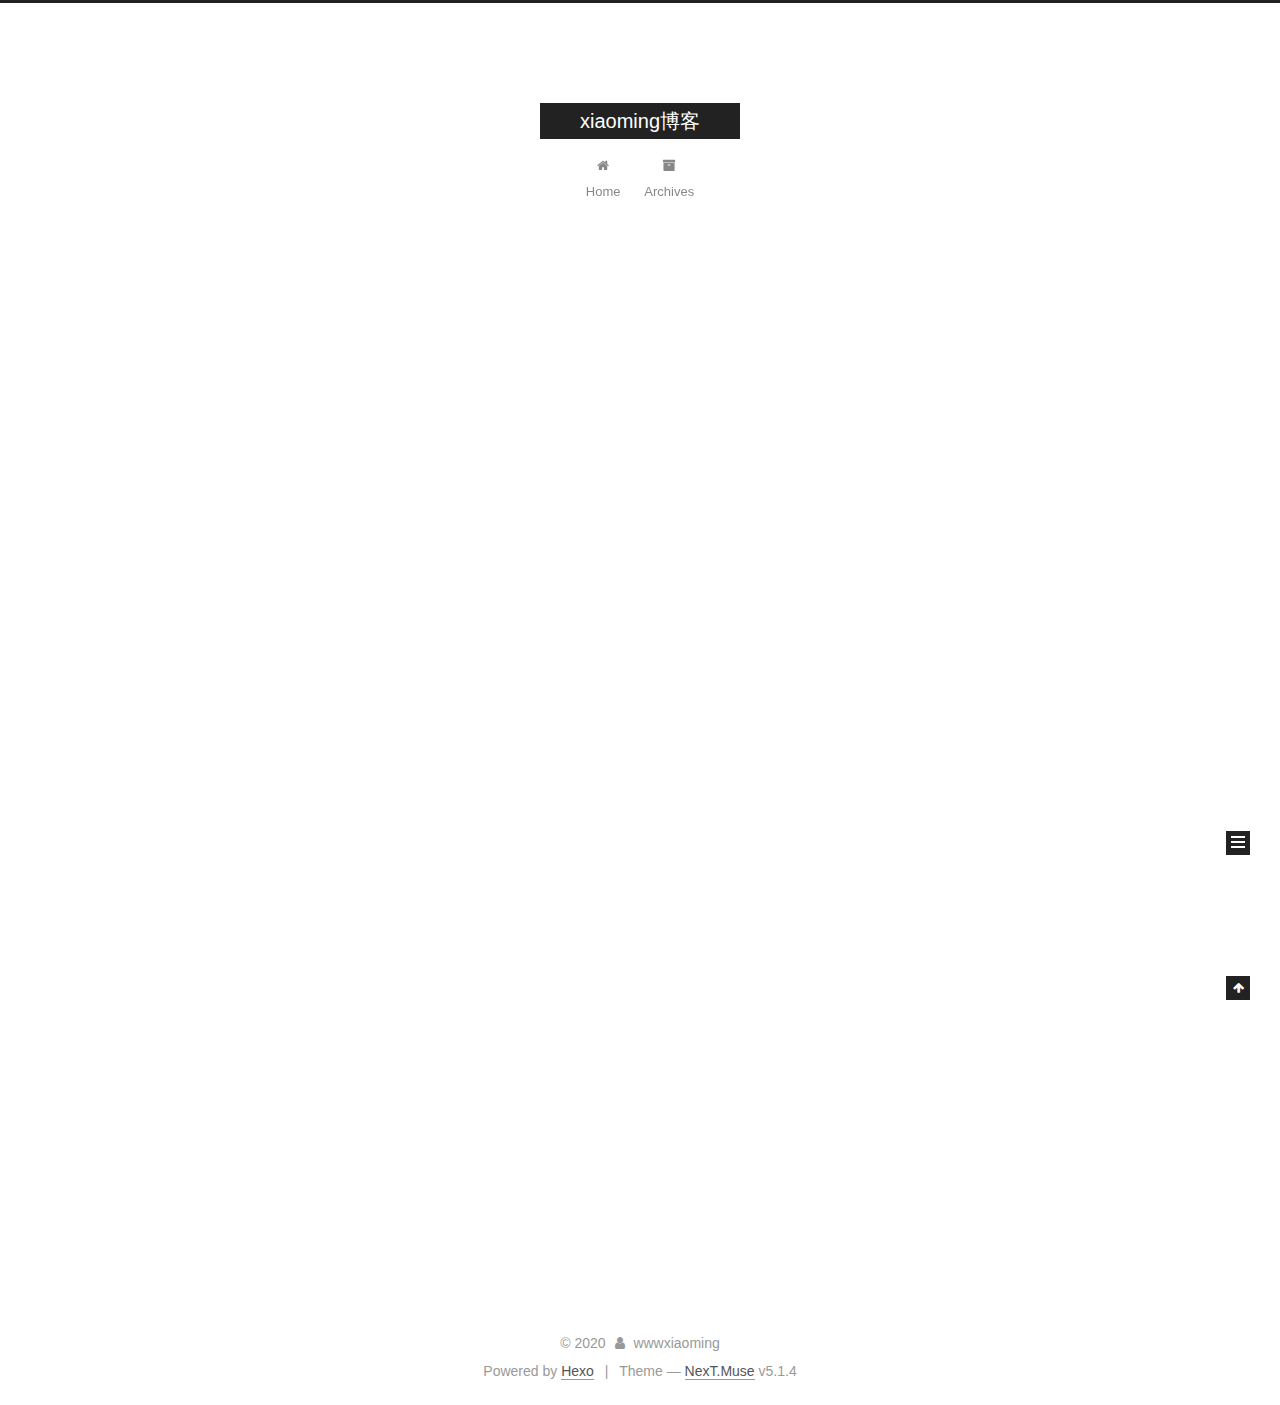
==== commit d42f34bb: "Site updated: 2020-03-22 15:50:52" ====
--- a/index.html
+++ b/index.html
@@ -260,7 +260,7 @@
               
                 <span class="post-meta-item-text">Posted on</span>
               
-              <time title="Post created" itemprop="dateCreated datePublished" datetime="2020-03-22T14:32:28+08:00">
+              <time title="Post created" itemprop="dateCreated datePublished" datetime="2020-03-22T15:50:42+08:00">
                 2020-03-22
               </time>
             
--- a/css/main.css
+++ b/css/main.css
@@ -1822,7 +1822,7 @@
   width: 4px;
   height: 4px;
   border-radius: 50%;
-  background: #ffc649;
+  background: #ffc2e9;
 }
 .links-of-blogroll {
   font-size: 13px;
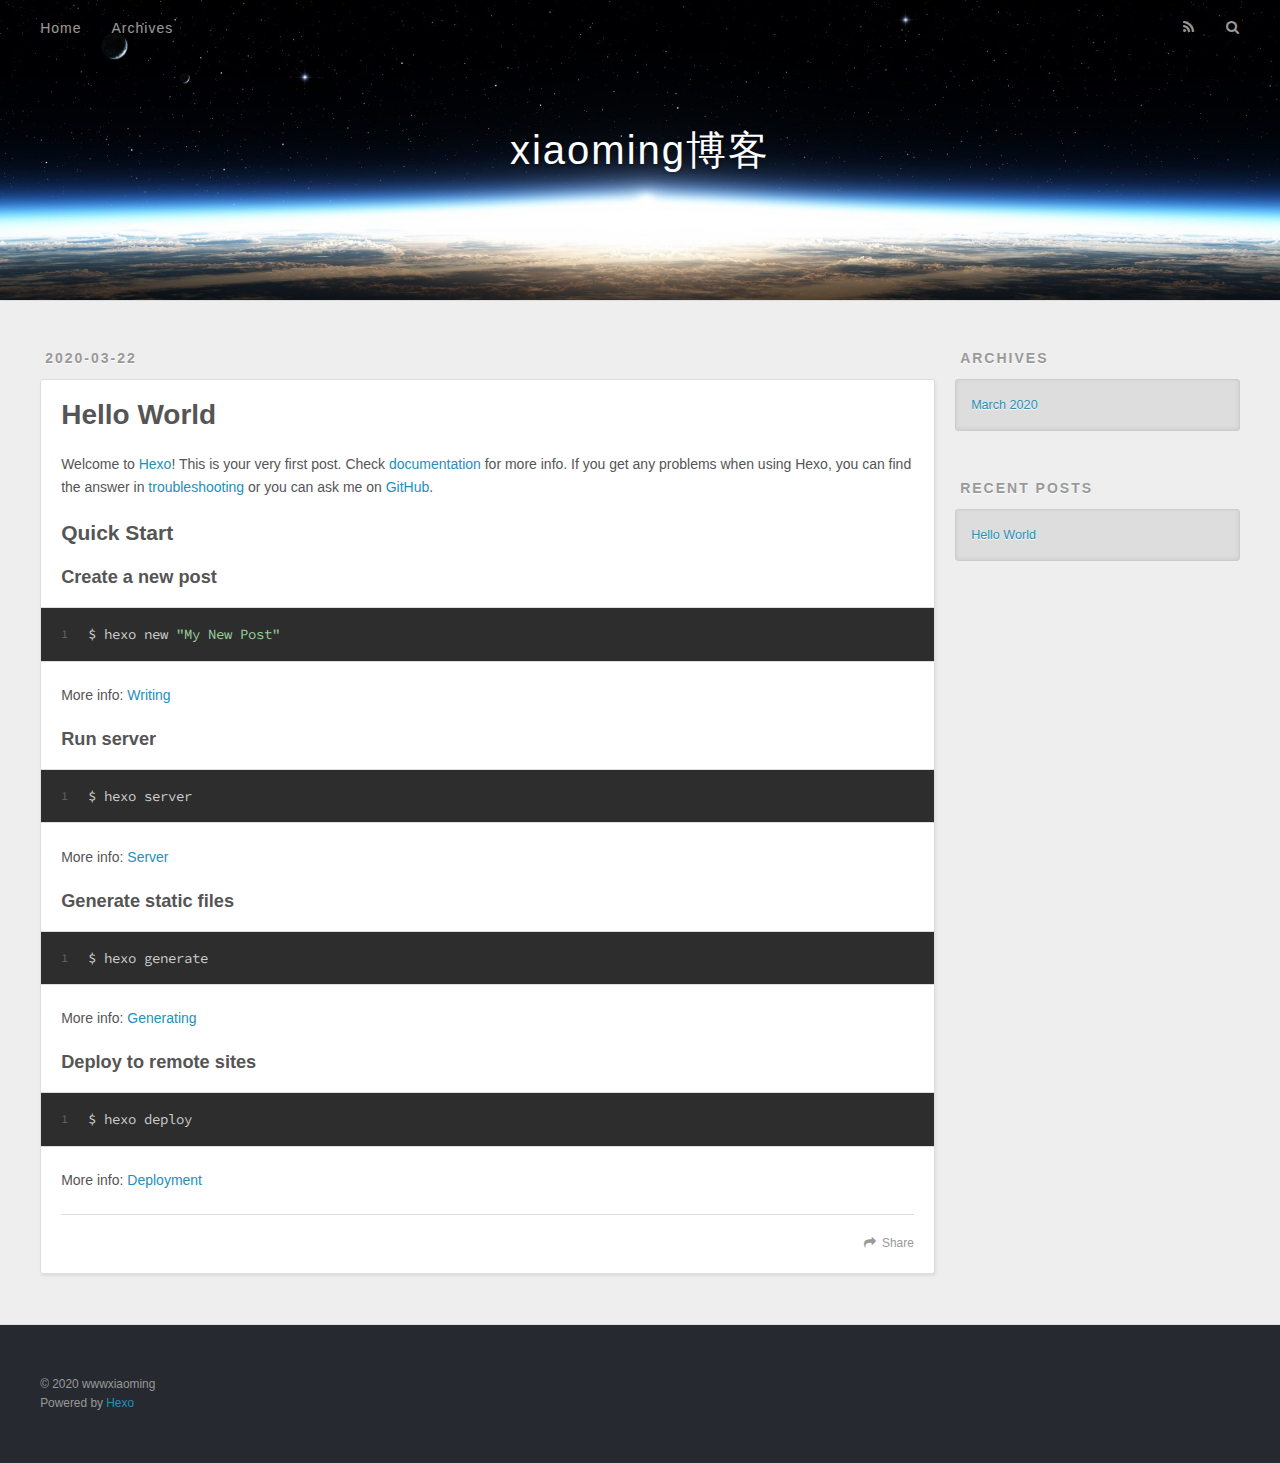
==== commit bbe51db3: "Site updated: 2020-03-22 15:53:57" ====
--- a/index.html
+++ b/index.html
@@ -1,306 +1,92 @@
 <!DOCTYPE html>
-
-
+<html>
+<head>
+  <meta charset="utf-8">
+  
 
   
-
-
-<html class="theme-next muse use-motion" lang="en">
-<head>
-  <meta charset="UTF-8"/>
-<meta http-equiv="X-UA-Compatible" content="IE=edge" />
-<meta name="viewport" content="width=device-width, initial-scale=1, maximum-scale=1"/>
-<meta name="theme-color" content="#222">
-
-
-
-
-
-
-
-
-
-<meta http-equiv="Cache-Control" content="no-transform" />
-<meta http-equiv="Cache-Control" content="no-siteapp" />
-
-
-
-
-
-
-
-
-
-
-
-
-
-
-
-
-  
-  
-  <link href="/lib/fancybox/source/jquery.fancybox.css?v=2.1.5" rel="stylesheet" type="text/css" />
-
-
-
-
-
-
-
-<link href="/lib/font-awesome/css/font-awesome.min.css?v=4.6.2" rel="stylesheet" type="text/css" />
-
-<link href="/css/main.css?v=5.1.4" rel="stylesheet" type="text/css" />
-
-
-  <link rel="apple-touch-icon" sizes="180x180" href="/images/apple-touch-icon-next.png?v=5.1.4">
-
-
-  <link rel="icon" type="image/png" sizes="32x32" href="/images/favicon-32x32-next.png?v=5.1.4">
-
-
-  <link rel="icon" type="image/png" sizes="16x16" href="/images/favicon-16x16-next.png?v=5.1.4">
-
-
-  <link rel="mask-icon" href="/images/logo.svg?v=5.1.4" color="#222">
-
-
-
-
-
-  <meta name="keywords" content="Hexo, NexT" />
-
-
-
-
-
-
-
-
-
-
-<meta property="og:type" content="website">
+  <title>xiaoming博客</title>
+  <meta name="viewport" content="width=device-width, initial-scale=1, maximum-scale=1">
+  <meta property="og:type" content="website">
 <meta property="og:title" content="xiaoming博客">
 <meta property="og:url" content="http://yoursite.com/index.html">
 <meta property="og:site_name" content="xiaoming博客">
 <meta property="og:locale" content="en_US">
 <meta property="article:author" content="wwwxiaoming">
 <meta name="twitter:card" content="summary">
-
-
-
-<script type="text/javascript" id="hexo.configurations">
-  var NexT = window.NexT || {};
-  var CONFIG = {
-    root: '/',
-    scheme: 'Muse',
-    version: '5.1.4',
-    sidebar: {"position":"left","display":"post","offset":12,"b2t":false,"scrollpercent":false,"onmobile":false},
-    fancybox: true,
-    tabs: true,
-    motion: {"enable":true,"async":false,"transition":{"post_block":"fadeIn","post_header":"slideDownIn","post_body":"slideDownIn","coll_header":"slideLeftIn","sidebar":"slideUpIn"}},
-    duoshuo: {
-      userId: '0',
-      author: 'Author'
-    },
-    algolia: {
-      applicationID: '',
-      apiKey: '',
-      indexName: '',
-      hits: {"per_page":10},
-      labels: {"input_placeholder":"Search for Posts","hits_empty":"We didn't find any results for the search: ${query}","hits_stats":"${hits} results found in ${time} ms"}
-    }
-  };
-</script>
-
-
-
-  <link rel="canonical" href="http://yoursite.com/"/>
-
-
-
-
-
-  <title>xiaoming博客</title>
   
-
-
-
-
-
-
-
+    <link rel="alternate" href="/atom.xml" title="xiaoming博客" type="application/atom+xml">
+  
+  
+    <link rel="icon" href="/favicon.png">
+  
+  
+    <link href="//fonts.googleapis.com/css?family=Source+Code+Pro" rel="stylesheet" type="text/css">
+  
+  
+<link rel="stylesheet" href="/css/style.css">
 
 <meta name="generator" content="Hexo 4.2.0"></head>
 
-<body itemscope itemtype="http://schema.org/WebPage" lang="en">
-
+<body>
+  <div id="container">
+    <div id="wrap">
+      <header id="header">
+  <div id="banner"></div>
+  <div id="header-outer" class="outer">
+    <div id="header-title" class="inner">
+      <h1 id="logo-wrap">
+        <a href="/" id="logo">xiaoming博客</a>
+      </h1>
+      
+    </div>
+    <div id="header-inner" class="inner">
+      <nav id="main-nav">
+        <a id="main-nav-toggle" class="nav-icon"></a>
+        
+          <a class="main-nav-link" href="/">Home</a>
+        
+          <a class="main-nav-link" href="/archives">Archives</a>
+        
+      </nav>
+      <nav id="sub-nav">
+        
+          <a id="nav-rss-link" class="nav-icon" href="/atom.xml" title="RSS Feed"></a>
+        
+        <a id="nav-search-btn" class="nav-icon" title="Search"></a>
+      </nav>
+      <div id="search-form-wrap">
+        <form action="//google.com/search" method="get" accept-charset="UTF-8" class="search-form"><input type="search" name="q" class="search-form-input" placeholder="Search"><button type="submit" class="search-form-submit">&#xF002;</button><input type="hidden" name="sitesearch" value="http://yoursite.com"></form>
+      </div>
+    </div>
+  </div>
+</header>
+      <div class="outer">
+        <section id="main">
   
+    <article id="post-hello-world" class="article article-type-post" itemscope itemprop="blogPost">
+  <div class="article-meta">
+    <a href="/2020/03/22/hello-world/" class="article-date">
+  <time datetime="2020-03-22T07:50:42.232Z" itemprop="datePublished">2020-03-22</time>
+</a>
+    
+  </div>
+  <div class="article-inner">
+    
+    
+      <header class="article-header">
+        
   
-    
+    <h1 itemprop="name">
+      <a class="article-title" href="/2020/03/22/hello-world/">Hello World</a>
+    </h1>
   
 
-  <div class="container sidebar-position-left 
-  page-home">
-    <div class="headband"></div>
-
-    <header id="header" class="header" itemscope itemtype="http://schema.org/WPHeader">
-      <div class="header-inner"><div class="site-brand-wrapper">
-  <div class="site-meta ">
-    
-
-    <div class="custom-logo-site-title">
-      <a href="/"  class="brand" rel="start">
-        <span class="logo-line-before"><i></i></span>
-        <span class="site-title">xiaoming博客</span>
-        <span class="logo-line-after"><i></i></span>
-      </a>
-    </div>
-      
-        <p class="site-subtitle"></p>
-      
-  </div>
-
-  <div class="site-nav-toggle">
-    <button>
-      <span class="btn-bar"></span>
-      <span class="btn-bar"></span>
-      <span class="btn-bar"></span>
-    </button>
-  </div>
-</div>
-
-<nav class="site-nav">
-  
-
-  
-    <ul id="menu" class="menu">
-      
-        
-        <li class="menu-item menu-item-home">
-          <a href="/%20" rel="section">
-            
-              <i class="menu-item-icon fa fa-fw fa-home"></i> <br />
-            
-            Home
-          </a>
-        </li>
-      
-        
-        <li class="menu-item menu-item-archives">
-          <a href="/archives/%20" rel="section">
-            
-              <i class="menu-item-icon fa fa-fw fa-archive"></i> <br />
-            
-            Archives
-          </a>
-        </li>
-      
-
-      
-    </ul>
-  
-
-  
-</nav>
-
-
-
- </div>
-    </header>
-
-    <main id="main" class="main">
-      <div class="main-inner">
-        <div class="content-wrap">
-          <div id="content" class="content">
-            
-  <section id="posts" class="posts-expand">
-    
-      
-
-  
-
-  
-  
-  
-
-  <article class="post post-type-normal" itemscope itemtype="http://schema.org/Article">
-  
-  
-  
-  <div class="post-block">
-    <link itemprop="mainEntityOfPage" href="http://yoursite.com/2020/03/22/hello-world/">
-
-    <span hidden itemprop="author" itemscope itemtype="http://schema.org/Person">
-      <meta itemprop="name" content="wwwxiaoming">
-      <meta itemprop="description" content="">
-      <meta itemprop="image" content="/images/avatar.gif">
-    </span>
-
-    <span hidden itemprop="publisher" itemscope itemtype="http://schema.org/Organization">
-      <meta itemprop="name" content="xiaoming博客">
-    </span>
-
-    
-      <header class="post-header">
-
-        
-        
-          <h1 class="post-title" itemprop="name headline">
-                
-                <a class="post-title-link" href="/2020/03/22/hello-world/" itemprop="url">Hello World</a></h1>
-        
-
-        <div class="post-meta">
-          <span class="post-time">
-            
-              <span class="post-meta-item-icon">
-                <i class="fa fa-calendar-o"></i>
-              </span>
-              
-                <span class="post-meta-item-text">Posted on</span>
-              
-              <time title="Post created" itemprop="dateCreated datePublished" datetime="2020-03-22T15:50:42+08:00">
-                2020-03-22
-              </time>
-            
-
-            
-
-            
-          </span>
-
-          
-
-          
-            
-          
-
-          
-          
-
-          
-
-          
-
-          
-
-        </div>
       </header>
     
-
-    
-    
-    
-    <div class="post-body" itemprop="articleBody">
-
+    <div class="article-entry" itemprop="articleBody">
       
-      
-
-      
-        
-          
-            <p>Welcome to <a href="https://hexo.io/" target="_blank" rel="noopener">Hexo</a>! This is your very first post. Check <a href="https://hexo.io/docs/" target="_blank" rel="noopener">documentation</a> for more info. If you get any problems when using Hexo, you can find the answer in <a href="https://hexo.io/docs/troubleshooting.html" target="_blank" rel="noopener">troubleshooting</a> or you can ask me on <a href="https://github.com/hexojs/hexo/issues" target="_blank" rel="noopener">GitHub</a>.</p>
+        <p>Welcome to <a href="https://hexo.io/" target="_blank" rel="noopener">Hexo</a>! This is your very first post. Check <a href="https://hexo.io/docs/" target="_blank" rel="noopener">documentation</a> for more info. If you get any problems when using Hexo, you can find the answer in <a href="https://hexo.io/docs/troubleshooting.html" target="_blank" rel="noopener">troubleshooting</a> or you can ask me on <a href="https://github.com/hexojs/hexo/issues" target="_blank" rel="noopener">GitHub</a>.</p>
 <h2 id="Quick-Start"><a href="#Quick-Start" class="headerlink" title="Quick Start"></a>Quick Start</h2><h3 id="Create-a-new-post"><a href="#Create-a-new-post" class="headerlink" title="Create a new post"></a>Create a new post</h3><figure class="highlight bash"><table><tr><td class="gutter"><pre><span class="line">1</span><br></pre></td><td class="code"><pre><span class="line">$ hexo new <span class="string">"My New Post"</span></span><br></pre></td></tr></table></figure>
 
 <p>More info: <a href="https://hexo.io/docs/writing.html" target="_blank" rel="noopener">Writing</a></p>
@@ -314,307 +100,97 @@
 
 <p>More info: <a href="https://hexo.io/docs/one-command-deployment.html" target="_blank" rel="noopener">Deployment</a></p>
 
-          
-        
       
     </div>
-    
-    
-    
-
-    
-
-    
-
-    
-
-    <footer class="post-footer">
+    <footer class="article-footer">
+      <a data-url="http://yoursite.com/2020/03/22/hello-world/" data-id="ck82qvzrj0000ocsabmvv7igt" class="article-share-link">Share</a>
       
-
-      
-
-      
-
-      
-      
-        <div class="post-eof"></div>
       
     </footer>
   </div>
   
-  
-  
-  </article>
-
-
-    
-  </section>
-
-  
-
-
-          </div>
-          
-
-
-          
-
-        </div>
-        
-          
-  
-  <div class="sidebar-toggle">
-    <div class="sidebar-toggle-line-wrap">
-      <span class="sidebar-toggle-line sidebar-toggle-line-first"></span>
-      <span class="sidebar-toggle-line sidebar-toggle-line-middle"></span>
-      <span class="sidebar-toggle-line sidebar-toggle-line-last"></span>
-    </div>
-  </div>
-
-  <aside id="sidebar" class="sidebar">
-    
-    <div class="sidebar-inner">
-
-      
-
-      
-
-      <section class="site-overview-wrap sidebar-panel sidebar-panel-active">
-        <div class="site-overview">
-          <div class="site-author motion-element" itemprop="author" itemscope itemtype="http://schema.org/Person">
-            
-              <p class="site-author-name" itemprop="name">wwwxiaoming</p>
-              <p class="site-description motion-element" itemprop="description"></p>
-          </div>
-
-          <nav class="site-state motion-element">
-
-            
-              <div class="site-state-item site-state-posts">
-              
-                <a href="/archives/%20%7C%7C%20archive">
-              
-                  <span class="site-state-item-count">1</span>
-                  <span class="site-state-item-name">posts</span>
-                </a>
-              </div>
-            
-
-            
-
-            
-
-          </nav>
-
-          
-
-          
-
-          
-          
-
-          
-          
-
-          
-
-        </div>
-      </section>
-
-      
-
-      
-
-    </div>
-  </aside>
-
-
-        
-      </div>
-    </main>
-
-    <footer id="footer" class="footer">
-      <div class="footer-inner">
-        <div class="copyright">&copy; <span itemprop="copyrightYear">2020</span>
-  <span class="with-love">
-    <i class="fa fa-user"></i>
-  </span>
-  <span class="author" itemprop="copyrightHolder">wwwxiaoming</span>
-
-  
-</div>
-
-
-  <div class="powered-by">Powered by <a class="theme-link" target="_blank" href="https://hexo.io">Hexo</a></div>
-
-
-
-  <span class="post-meta-divider">|</span>
-
-
-
-  <div class="theme-info">Theme &mdash; <a class="theme-link" target="_blank" href="https://github.com/iissnan/hexo-theme-next">NexT.Muse</a> v5.1.4</div>
-
-
-
-
-        
-
-
-
-
-
-
-
-        
-      </div>
-    </footer>
-
-    
-      <div class="back-to-top">
-        <i class="fa fa-arrow-up"></i>
-        
-      </div>
-    
-
-    
-
-  </div>
-
-  
-
-<script type="text/javascript">
-  if (Object.prototype.toString.call(window.Promise) !== '[object Function]') {
-    window.Promise = null;
-  }
-</script>
-
-
-
-
-
-
-
+</article>
 
 
   
 
 
+</section>
+        
+          <aside id="sidebar">
+  
+    
+
+  
+    
+
+  
+    
+  
+    
+  <div class="widget-wrap">
+    <h3 class="widget-title">Archives</h3>
+    <div class="widget">
+      <ul class="archive-list"><li class="archive-list-item"><a class="archive-list-link" href="/archives/2020/03/">March 2020</a></li></ul>
+    </div>
+  </div>
+
+
+  
+    
+  <div class="widget-wrap">
+    <h3 class="widget-title">Recent Posts</h3>
+    <div class="widget">
+      <ul>
+        
+          <li>
+            <a href="/2020/03/22/hello-world/">Hello World</a>
+          </li>
+        
+      </ul>
+    </div>
+  </div>
+
+  
+</aside>
+        
+      </div>
+      <footer id="footer">
+  
+  <div class="outer">
+    <div id="footer-info" class="inner">
+      &copy; 2020 wwwxiaoming<br>
+      Powered by <a href="http://hexo.io/" target="_blank">Hexo</a>
+    </div>
+  </div>
+</footer>
+    </div>
+    <nav id="mobile-nav">
+  
+    <a href="/" class="mobile-nav-link">Home</a>
+  
+    <a href="/archives" class="mobile-nav-link">Archives</a>
+  
+</nav>
+    
+
+<script src="//ajax.googleapis.com/ajax/libs/jquery/2.0.3/jquery.min.js"></script>
+
+
+  
+<link rel="stylesheet" href="/fancybox/jquery.fancybox.css">
+
+  
+<script src="/fancybox/jquery.fancybox.pack.js"></script>
 
 
 
 
+<script src="/js/script.js"></script>
 
 
 
 
-
-
-  
-  
-    <script type="text/javascript" src="/lib/jquery/index.js?v=2.1.3"></script>
-  
-
-  
-  
-    <script type="text/javascript" src="/lib/fastclick/lib/fastclick.min.js?v=1.0.6"></script>
-  
-
-  
-  
-    <script type="text/javascript" src="/lib/jquery_lazyload/jquery.lazyload.js?v=1.9.7"></script>
-  
-
-  
-  
-    <script type="text/javascript" src="/lib/velocity/velocity.min.js?v=1.2.1"></script>
-  
-
-  
-  
-    <script type="text/javascript" src="/lib/velocity/velocity.ui.min.js?v=1.2.1"></script>
-  
-
-  
-  
-    <script type="text/javascript" src="/lib/fancybox/source/jquery.fancybox.pack.js?v=2.1.5"></script>
-  
-
-
-  
-
-
-  <script type="text/javascript" src="/js/src/utils.js?v=5.1.4"></script>
-
-  <script type="text/javascript" src="/js/src/motion.js?v=5.1.4"></script>
-
-
-
-  
-  
-
-  
-
-  
-
-
-  <script type="text/javascript" src="/js/src/bootstrap.js?v=5.1.4"></script>
-
-
-
-  
-
-
-  
-
-
-
-
-	
-
-
-
-
-
-  
-
-
-
-
-
-  
-
-
-
-
-
-
-
-
-
-
-
-
-  
-
-
-
-
-
-  
-
-  
-
-  
-
-  
-  
-
-  
-
-  
-
-  
-
+  </div>
 </body>
-</html>
+</html>--- a/css/style.css
+++ b/css/style.css
@@ -0,0 +1,1374 @@
+body {
+  width: 100%;
+}
+body:before,
+body:after {
+  content: "";
+  display: table;
+}
+body:after {
+  clear: both;
+}
+html,
+body,
+div,
+span,
+applet,
+object,
+iframe,
+h1,
+h2,
+h3,
+h4,
+h5,
+h6,
+p,
+blockquote,
+pre,
+a,
+abbr,
+acronym,
+address,
+big,
+cite,
+code,
+del,
+dfn,
+em,
+img,
+ins,
+kbd,
+q,
+s,
+samp,
+small,
+strike,
+strong,
+sub,
+sup,
+tt,
+var,
+dl,
+dt,
+dd,
+ol,
+ul,
+li,
+fieldset,
+form,
+label,
+legend,
+table,
+caption,
+tbody,
+tfoot,
+thead,
+tr,
+th,
+td {
+  margin: 0;
+  padding: 0;
+  border: 0;
+  outline: 0;
+  font-weight: inherit;
+  font-style: inherit;
+  font-family: inherit;
+  font-size: 100%;
+  vertical-align: baseline;
+}
+body {
+  line-height: 1;
+  color: #000;
+  background: #fff;
+}
+ol,
+ul {
+  list-style: none;
+}
+table {
+  border-collapse: separate;
+  border-spacing: 0;
+  vertical-align: middle;
+}
+caption,
+th,
+td {
+  text-align: left;
+  font-weight: normal;
+  vertical-align: middle;
+}
+a img {
+  border: none;
+}
+input,
+button {
+  margin: 0;
+  padding: 0;
+}
+input::-moz-focus-inner,
+button::-moz-focus-inner {
+  border: 0;
+  padding: 0;
+}
+@font-face {
+  font-family: FontAwesome;
+  font-style: normal;
+  font-weight: normal;
+  src: url("fonts/fontawesome-webfont.eot?v=#4.0.3");
+  src: url("fonts/fontawesome-webfont.eot?#iefix&v=#4.0.3") format("embedded-opentype"), url("fonts/fontawesome-webfont.woff?v=#4.0.3") format("woff"), url("fonts/fontawesome-webfont.ttf?v=#4.0.3") format("truetype"), url("fonts/fontawesome-webfont.svg#fontawesomeregular?v=#4.0.3") format("svg");
+}
+html,
+body,
+#container {
+  height: 100%;
+}
+body {
+  background: #eee;
+  font: 14px -apple-system, BlinkMacSystemFont, "Segoe UI", "Roboto", "Oxygen", "Ubuntu", "Cantarell", "Fira Sans", "Droid Sans", "Helvetica Neue", sans-serif;
+  -webkit-text-size-adjust: 100%;
+}
+.outer {
+  max-width: 1220px;
+  margin: 0 auto;
+  padding: 0 20px;
+}
+.outer:before,
+.outer:after {
+  content: "";
+  display: table;
+}
+.outer:after {
+  clear: both;
+}
+.inner {
+  display: inline;
+  float: left;
+  width: 98.33333333333333%;
+  margin: 0 0.833333333333333%;
+}
+.left,
+.alignleft {
+  float: left;
+}
+.right,
+.alignright {
+  float: right;
+}
+.clear {
+  clear: both;
+}
+#container {
+  position: relative;
+}
+.mobile-nav-on {
+  overflow: hidden;
+}
+#wrap {
+  height: 100%;
+  width: 100%;
+  position: absolute;
+  top: 0;
+  left: 0;
+  -webkit-transition: 0.2s ease-out;
+  -moz-transition: 0.2s ease-out;
+  -ms-transition: 0.2s ease-out;
+  transition: 0.2s ease-out;
+  z-index: 1;
+  background: #eee;
+}
+.mobile-nav-on #wrap {
+  left: 280px;
+}
+@media screen and (min-width: 768px) {
+  #main {
+    display: inline;
+    float: left;
+    width: 73.33333333333333%;
+    margin: 0 0.833333333333333%;
+  }
+}
+.article-date,
+.article-category-link,
+.archive-year,
+.widget-title {
+  text-decoration: none;
+  text-transform: uppercase;
+  letter-spacing: 2px;
+  color: #999;
+  margin-bottom: 1em;
+  margin-left: 5px;
+  line-height: 1em;
+  text-shadow: 0 1px #fff;
+  font-weight: bold;
+}
+.article-inner,
+.archive-article-inner {
+  background: #fff;
+  -webkit-box-shadow: 1px 2px 3px #ddd;
+  box-shadow: 1px 2px 3px #ddd;
+  border: 1px solid #ddd;
+  border-radius: 3px;
+}
+.article-entry h1,
+.widget h1 {
+  font-size: 2em;
+}
+.article-entry h2,
+.widget h2 {
+  font-size: 1.5em;
+}
+.article-entry h3,
+.widget h3 {
+  font-size: 1.3em;
+}
+.article-entry h4,
+.widget h4 {
+  font-size: 1.2em;
+}
+.article-entry h5,
+.widget h5 {
+  font-size: 1em;
+}
+.article-entry h6,
+.widget h6 {
+  font-size: 1em;
+  color: #999;
+}
+.article-entry hr,
+.widget hr {
+  border: 1px dashed #ddd;
+}
+.article-entry strong,
+.widget strong {
+  font-weight: bold;
+}
+.article-entry em,
+.widget em,
+.article-entry cite,
+.widget cite {
+  font-style: italic;
+}
+.article-entry sup,
+.widget sup,
+.article-entry sub,
+.widget sub {
+  font-size: 0.75em;
+  line-height: 0;
+  position: relative;
+  vertical-align: baseline;
+}
+.article-entry sup,
+.widget sup {
+  top: -0.5em;
+}
+.article-entry sub,
+.widget sub {
+  bottom: -0.2em;
+}
+.article-entry small,
+.widget small {
+  font-size: 0.85em;
+}
+.article-entry acronym,
+.widget acronym,
+.article-entry abbr,
+.widget abbr {
+  border-bottom: 1px dotted;
+}
+.article-entry ul,
+.widget ul,
+.article-entry ol,
+.widget ol,
+.article-entry dl,
+.widget dl {
+  margin: 0 20px;
+  line-height: 1.6em;
+}
+.article-entry ul ul,
+.widget ul ul,
+.article-entry ol ul,
+.widget ol ul,
+.article-entry ul ol,
+.widget ul ol,
+.article-entry ol ol,
+.widget ol ol {
+  margin-top: 0;
+  margin-bottom: 0;
+}
+.article-entry ul,
+.widget ul {
+  list-style: disc;
+}
+.article-entry ol,
+.widget ol {
+  list-style: decimal;
+}
+.article-entry dt,
+.widget dt {
+  font-weight: bold;
+}
+#header {
+  height: 300px;
+  position: relative;
+  border-bottom: 1px solid #ddd;
+}
+#header:before,
+#header:after {
+  content: "";
+  position: absolute;
+  left: 0;
+  right: 0;
+  height: 40px;
+}
+#header:before {
+  top: 0;
+  background: -webkit-linear-gradient(rgba(0,0,0,0.2), transparent);
+  background: -moz-linear-gradient(rgba(0,0,0,0.2), transparent);
+  background: -ms-linear-gradient(rgba(0,0,0,0.2), transparent);
+  background: linear-gradient(rgba(0,0,0,0.2), transparent);
+}
+#header:after {
+  bottom: 0;
+  background: -webkit-linear-gradient(transparent, rgba(0,0,0,0.2));
+  background: -moz-linear-gradient(transparent, rgba(0,0,0,0.2));
+  background: -ms-linear-gradient(transparent, rgba(0,0,0,0.2));
+  background: linear-gradient(transparent, rgba(0,0,0,0.2));
+}
+#header-outer {
+  height: 100%;
+  position: relative;
+}
+#header-inner {
+  position: relative;
+  overflow: hidden;
+}
+#banner {
+  position: absolute;
+  top: 0;
+  left: 0;
+  width: 100%;
+  height: 100%;
+  background: url("images/banner.jpg") center #000;
+  -webkit-background-size: cover;
+  -moz-background-size: cover;
+  background-size: cover;
+  z-index: -1;
+}
+#header-title {
+  text-align: center;
+  height: 40px;
+  position: absolute;
+  top: 50%;
+  left: 0;
+  margin-top: -20px;
+}
+#logo,
+#subtitle {
+  text-decoration: none;
+  color: #fff;
+  font-weight: 300;
+  text-shadow: 0 1px 4px rgba(0,0,0,0.3);
+}
+#logo {
+  font-size: 40px;
+  line-height: 40px;
+  letter-spacing: 2px;
+}
+#subtitle {
+  font-size: 16px;
+  line-height: 16px;
+  letter-spacing: 1px;
+}
+#subtitle-wrap {
+  margin-top: 16px;
+}
+#main-nav {
+  float: left;
+  margin-left: -15px;
+}
+.nav-icon,
+.main-nav-link {
+  float: left;
+  color: #fff;
+  opacity: 0.6;
+  text-decoration: none;
+  text-shadow: 0 1px rgba(0,0,0,0.2);
+  -webkit-transition: opacity 0.2s;
+  -moz-transition: opacity 0.2s;
+  -ms-transition: opacity 0.2s;
+  transition: opacity 0.2s;
+  display: block;
+  padding: 20px 15px;
+}
+.nav-icon:hover,
+.main-nav-link:hover {
+  opacity: 1;
+}
+.nav-icon {
+  font-family: FontAwesome;
+  text-align: center;
+  font-size: 14px;
+  width: 14px;
+  height: 14px;
+  padding: 20px 15px;
+  position: relative;
+  cursor: pointer;
+}
+.main-nav-link {
+  font-weight: 300;
+  letter-spacing: 1px;
+}
+@media screen and (max-width: 479px) {
+  .main-nav-link {
+    display: none;
+  }
+}
+#main-nav-toggle {
+  display: none;
+}
+#main-nav-toggle:before {
+  content: "\f0c9";
+}
+@media screen and (max-width: 479px) {
+  #main-nav-toggle {
+    display: block;
+  }
+}
+#sub-nav {
+  float: right;
+  margin-right: -15px;
+}
+#nav-rss-link:before {
+  content: "\f09e";
+}
+#nav-search-btn:before {
+  content: "\f002";
+}
+#search-form-wrap {
+  position: absolute;
+  top: 15px;
+  width: 150px;
+  height: 30px;
+  right: -150px;
+  opacity: 0;
+  -webkit-transition: 0.2s ease-out;
+  -moz-transition: 0.2s ease-out;
+  -ms-transition: 0.2s ease-out;
+  transition: 0.2s ease-out;
+}
+#search-form-wrap.on {
+  opacity: 1;
+  right: 0;
+}
+@media screen and (max-width: 479px) {
+  #search-form-wrap {
+    width: 100%;
+    right: -100%;
+  }
+}
+.search-form {
+  position: absolute;
+  top: 0;
+  left: 0;
+  right: 0;
+  background: #fff;
+  padding: 5px 15px;
+  border-radius: 15px;
+  -webkit-box-shadow: 0 0 10px rgba(0,0,0,0.3);
+  box-shadow: 0 0 10px rgba(0,0,0,0.3);
+}
+.search-form-input {
+  border: none;
+  background: none;
+  color: #555;
+  width: 100%;
+  font: 13px -apple-system, BlinkMacSystemFont, "Segoe UI", "Roboto", "Oxygen", "Ubuntu", "Cantarell", "Fira Sans", "Droid Sans", "Helvetica Neue", sans-serif;
+  outline: none;
+}
+.search-form-input::-webkit-search-results-decoration,
+.search-form-input::-webkit-search-cancel-button {
+  -webkit-appearance: none;
+}
+.search-form-submit {
+  position: absolute;
+  top: 50%;
+  right: 10px;
+  margin-top: -7px;
+  font: 13px FontAwesome;
+  border: none;
+  background: none;
+  color: #bbb;
+  cursor: pointer;
+}
+.search-form-submit:hover,
+.search-form-submit:focus {
+  color: #777;
+}
+.article {
+  margin: 50px 0;
+}
+.article-inner {
+  overflow: hidden;
+}
+.article-meta:before,
+.article-meta:after {
+  content: "";
+  display: table;
+}
+.article-meta:after {
+  clear: both;
+}
+.article-date {
+  float: left;
+}
+.article-category {
+  float: left;
+  line-height: 1em;
+  color: #ccc;
+  text-shadow: 0 1px #fff;
+  margin-left: 8px;
+}
+.article-category:before {
+  content: "\2022";
+}
+.article-category-link {
+  margin: 0 12px 1em;
+}
+.article-header {
+  padding: 20px 20px 0;
+}
+.article-title {
+  text-decoration: none;
+  font-size: 2em;
+  font-weight: bold;
+  color: #555;
+  line-height: 1.1em;
+  -webkit-transition: color 0.2s;
+  -moz-transition: color 0.2s;
+  -ms-transition: color 0.2s;
+  transition: color 0.2s;
+}
+a.article-title:hover {
+  color: #258fb8;
+}
+.article-entry {
+  color: #555;
+  padding: 0 20px;
+}
+.article-entry:before,
+.article-entry:after {
+  content: "";
+  display: table;
+}
+.article-entry:after {
+  clear: both;
+}
+.article-entry p,
+.article-entry table {
+  line-height: 1.6em;
+  margin: 1.6em 0;
+}
+.article-entry h1,
+.article-entry h2,
+.article-entry h3,
+.article-entry h4,
+.article-entry h5,
+.article-entry h6 {
+  font-weight: bold;
+}
+.article-entry h1,
+.article-entry h2,
+.article-entry h3,
+.article-entry h4,
+.article-entry h5,
+.article-entry h6 {
+  line-height: 1.1em;
+  margin: 1.1em 0;
+}
+.article-entry a {
+  color: #258fb8;
+  text-decoration: none;
+}
+.article-entry a:hover {
+  text-decoration: underline;
+}
+.article-entry ul,
+.article-entry ol,
+.article-entry dl {
+  margin-top: 1.6em;
+  margin-bottom: 1.6em;
+}
+.article-entry img,
+.article-entry video {
+  max-width: 100%;
+  height: auto;
+  display: block;
+  margin: auto;
+}
+.article-entry iframe {
+  border: none;
+}
+.article-entry table {
+  width: 100%;
+  border-collapse: collapse;
+  border-spacing: 0;
+}
+.article-entry th {
+  font-weight: bold;
+  border-bottom: 3px solid #ddd;
+  padding-bottom: 0.5em;
+}
+.article-entry td {
+  border-bottom: 1px solid #ddd;
+  padding: 10px 0;
+}
+.article-entry blockquote {
+  font-family: Georgia, "Times New Roman", serif;
+  font-size: 1.4em;
+  margin: 1.6em 20px;
+  text-align: center;
+}
+.article-entry blockquote footer {
+  font-size: 14px;
+  margin: 1.6em 0;
+  font-family: -apple-system, BlinkMacSystemFont, "Segoe UI", "Roboto", "Oxygen", "Ubuntu", "Cantarell", "Fira Sans", "Droid Sans", "Helvetica Neue", sans-serif;
+}
+.article-entry blockquote footer cite:before {
+  content: "—";
+  padding: 0 0.5em;
+}
+.article-entry .pullquote {
+  text-align: left;
+  width: 45%;
+  margin: 0;
+}
+.article-entry .pullquote.left {
+  margin-left: 0.5em;
+  margin-right: 1em;
+}
+.article-entry .pullquote.right {
+  margin-right: 0.5em;
+  margin-left: 1em;
+}
+.article-entry .caption {
+  color: #999;
+  display: block;
+  font-size: 0.9em;
+  margin-top: 0.5em;
+  position: relative;
+  text-align: center;
+}
+.article-entry .video-container {
+  position: relative;
+  padding-top: 56.25%;
+  height: 0;
+  overflow: hidden;
+}
+.article-entry .video-container iframe,
+.article-entry .video-container object,
+.article-entry .video-container embed {
+  position: absolute;
+  top: 0;
+  left: 0;
+  width: 100%;
+  height: 100%;
+  margin-top: 0;
+}
+.article-more-link a {
+  display: inline-block;
+  line-height: 1em;
+  padding: 6px 15px;
+  border-radius: 15px;
+  background: #eee;
+  color: #999;
+  text-shadow: 0 1px #fff;
+  text-decoration: none;
+}
+.article-more-link a:hover {
+  background: #258fb8;
+  color: #fff;
+  text-decoration: none;
+  text-shadow: 0 1px #1e7293;
+}
+.article-footer {
+  font-size: 0.85em;
+  line-height: 1.6em;
+  border-top: 1px solid #ddd;
+  padding-top: 1.6em;
+  margin: 0 20px 20px;
+}
+.article-footer:before,
+.article-footer:after {
+  content: "";
+  display: table;
+}
+.article-footer:after {
+  clear: both;
+}
+.article-footer a {
+  color: #999;
+  text-decoration: none;
+}
+.article-footer a:hover {
+  color: #555;
+}
+.article-tag-list-item {
+  float: left;
+  margin-right: 10px;
+}
+.article-tag-list-link:before {
+  content: "#";
+}
+.article-comment-link {
+  float: right;
+}
+.article-comment-link:before {
+  content: "\f075";
+  font-family: FontAwesome;
+  padding-right: 8px;
+}
+.article-share-link {
+  cursor: pointer;
+  float: right;
+  margin-left: 20px;
+}
+.article-share-link:before {
+  content: "\f064";
+  font-family: FontAwesome;
+  padding-right: 6px;
+}
+#article-nav {
+  position: relative;
+}
+#article-nav:before,
+#article-nav:after {
+  content: "";
+  display: table;
+}
+#article-nav:after {
+  clear: both;
+}
+@media screen and (min-width: 768px) {
+  #article-nav {
+    margin: 50px 0;
+  }
+  #article-nav:before {
+    width: 8px;
+    height: 8px;
+    position: absolute;
+    top: 50%;
+    left: 50%;
+    margin-top: -4px;
+    margin-left: -4px;
+    content: "";
+    border-radius: 50%;
+    background: #ddd;
+    -webkit-box-shadow: 0 1px 2px #fff;
+    box-shadow: 0 1px 2px #fff;
+  }
+}
+.article-nav-link-wrap {
+  text-decoration: none;
+  text-shadow: 0 1px #fff;
+  color: #999;
+  -webkit-box-sizing: border-box;
+  -moz-box-sizing: border-box;
+  box-sizing: border-box;
+  margin-top: 50px;
+  text-align: center;
+  display: block;
+}
+.article-nav-link-wrap:hover {
+  color: #555;
+}
+@media screen and (min-width: 768px) {
+  .article-nav-link-wrap {
+    width: 50%;
+    margin-top: 0;
+  }
+}
+@media screen and (min-width: 768px) {
+  #article-nav-newer {
+    float: left;
+    text-align: right;
+    padding-right: 20px;
+  }
+}
+@media screen and (min-width: 768px) {
+  #article-nav-older {
+    float: right;
+    text-align: left;
+    padding-left: 20px;
+  }
+}
+.article-nav-caption {
+  text-transform: uppercase;
+  letter-spacing: 2px;
+  color: #ddd;
+  line-height: 1em;
+  font-weight: bold;
+}
+#article-nav-newer .article-nav-caption {
+  margin-right: -2px;
+}
+.article-nav-title {
+  font-size: 0.85em;
+  line-height: 1.6em;
+  margin-top: 0.5em;
+}
+.article-share-box {
+  position: absolute;
+  display: none;
+  background: #fff;
+  -webkit-box-shadow: 1px 2px 10px rgba(0,0,0,0.2);
+  box-shadow: 1px 2px 10px rgba(0,0,0,0.2);
+  border-radius: 3px;
+  margin-left: -145px;
+  overflow: hidden;
+  z-index: 1;
+}
+.article-share-box.on {
+  display: block;
+}
+.article-share-input {
+  width: 100%;
+  background: none;
+  -webkit-box-sizing: border-box;
+  -moz-box-sizing: border-box;
+  box-sizing: border-box;
+  font: 14px -apple-system, BlinkMacSystemFont, "Segoe UI", "Roboto", "Oxygen", "Ubuntu", "Cantarell", "Fira Sans", "Droid Sans", "Helvetica Neue", sans-serif;
+  padding: 0 15px;
+  color: #555;
+  outline: none;
+  border: 1px solid #ddd;
+  border-radius: 3px 3px 0 0;
+  height: 36px;
+  line-height: 36px;
+}
+.article-share-links {
+  background: #eee;
+}
+.article-share-links:before,
+.article-share-links:after {
+  content: "";
+  display: table;
+}
+.article-share-links:after {
+  clear: both;
+}
+.article-share-twitter,
+.article-share-facebook,
+.article-share-pinterest,
+.article-share-google {
+  width: 50px;
+  height: 36px;
+  display: block;
+  float: left;
+  position: relative;
+  color: #999;
+  text-shadow: 0 1px #fff;
+}
+.article-share-twitter:before,
+.article-share-facebook:before,
+.article-share-pinterest:before,
+.article-share-google:before {
+  font-size: 20px;
+  font-family: FontAwesome;
+  width: 20px;
+  height: 20px;
+  position: absolute;
+  top: 50%;
+  left: 50%;
+  margin-top: -10px;
+  margin-left: -10px;
+  text-align: center;
+}
+.article-share-twitter:hover,
+.article-share-facebook:hover,
+.article-share-pinterest:hover,
+.article-share-google:hover {
+  color: #fff;
+}
+.article-share-twitter:before {
+  content: "\f099";
+}
+.article-share-twitter:hover {
+  background: #00aced;
+  text-shadow: 0 1px #008abe;
+}
+.article-share-facebook:before {
+  content: "\f09a";
+}
+.article-share-facebook:hover {
+  background: #3b5998;
+  text-shadow: 0 1px #2f477a;
+}
+.article-share-pinterest:before {
+  content: "\f0d2";
+}
+.article-share-pinterest:hover {
+  background: #cb2027;
+  text-shadow: 0 1px #a21a1f;
+}
+.article-share-google:before {
+  content: "\f0d5";
+}
+.article-share-google:hover {
+  background: #dd4b39;
+  text-shadow: 0 1px #be3221;
+}
+.article-gallery {
+  background: #000;
+  position: relative;
+}
+.article-gallery-photos {
+  position: relative;
+  overflow: hidden;
+}
+.article-gallery-img {
+  display: none;
+  max-width: 100%;
+}
+.article-gallery-img:first-child {
+  display: block;
+}
+.article-gallery-img.loaded {
+  position: absolute;
+  display: block;
+}
+.article-gallery-img img {
+  display: block;
+  max-width: 100%;
+  margin: 0 auto;
+}
+#comments {
+  background: #fff;
+  -webkit-box-shadow: 1px 2px 3px #ddd;
+  box-shadow: 1px 2px 3px #ddd;
+  padding: 20px;
+  border: 1px solid #ddd;
+  border-radius: 3px;
+  margin: 50px 0;
+}
+#comments a {
+  color: #258fb8;
+}
+.archives-wrap {
+  margin: 50px 0;
+}
+.archives:before,
+.archives:after {
+  content: "";
+  display: table;
+}
+.archives:after {
+  clear: both;
+}
+.archive-year-wrap {
+  margin-bottom: 1em;
+}
+.archives {
+  -webkit-column-gap: 10px;
+  -moz-column-gap: 10px;
+  column-gap: 10px;
+}
+@media screen and (min-width: 480px) and (max-width: 767px) {
+  .archives {
+    -webkit-column-count: 2;
+    -moz-column-count: 2;
+    column-count: 2;
+  }
+}
+@media screen and (min-width: 768px) {
+  .archives {
+    -webkit-column-count: 3;
+    -moz-column-count: 3;
+    column-count: 3;
+  }
+}
+.archive-article {
+  -webkit-column-break-inside: avoid;
+  page-break-inside: avoid;
+  overflow: hidden;
+  break-inside: avoid-column;
+}
+.archive-article-inner {
+  padding: 10px;
+  margin-bottom: 15px;
+}
+.archive-article-title {
+  text-decoration: none;
+  font-weight: bold;
+  color: #555;
+  -webkit-transition: color 0.2s;
+  -moz-transition: color 0.2s;
+  -ms-transition: color 0.2s;
+  transition: color 0.2s;
+  line-height: 1.6em;
+}
+.archive-article-title:hover {
+  color: #258fb8;
+}
+.archive-article-footer {
+  margin-top: 1em;
+}
+.archive-article-date {
+  color: #999;
+  text-decoration: none;
+  font-size: 0.85em;
+  line-height: 1em;
+  margin-bottom: 0.5em;
+  display: block;
+}
+#page-nav {
+  margin: 50px auto;
+  background: #fff;
+  -webkit-box-shadow: 1px 2px 3px #ddd;
+  box-shadow: 1px 2px 3px #ddd;
+  border: 1px solid #ddd;
+  border-radius: 3px;
+  text-align: center;
+  color: #999;
+  overflow: hidden;
+}
+#page-nav:before,
+#page-nav:after {
+  content: "";
+  display: table;
+}
+#page-nav:after {
+  clear: both;
+}
+#page-nav a,
+#page-nav span {
+  padding: 10px 20px;
+  line-height: 1;
+  height: 2ex;
+}
+#page-nav a {
+  color: #999;
+  text-decoration: none;
+}
+#page-nav a:hover {
+  background: #999;
+  color: #fff;
+}
+#page-nav .prev {
+  float: left;
+}
+#page-nav .next {
+  float: right;
+}
+#page-nav .page-number {
+  display: inline-block;
+}
+@media screen and (max-width: 479px) {
+  #page-nav .page-number {
+    display: none;
+  }
+}
+#page-nav .current {
+  color: #555;
+  font-weight: bold;
+}
+#page-nav .space {
+  color: #ddd;
+}
+#footer {
+  background: #262a30;
+  padding: 50px 0;
+  border-top: 1px solid #ddd;
+  color: #999;
+}
+#footer a {
+  color: #258fb8;
+  text-decoration: none;
+}
+#footer a:hover {
+  text-decoration: underline;
+}
+#footer-info {
+  line-height: 1.6em;
+  font-size: 0.85em;
+}
+.article-entry pre,
+.article-entry .highlight {
+  background: #2d2d2d;
+  margin: 0 -20px;
+  padding: 15px 20px;
+  border-style: solid;
+  border-color: #ddd;
+  border-width: 1px 0;
+  overflow: auto;
+  color: #ccc;
+  line-height: 22.400000000000002px;
+}
+.article-entry .highlight .gutter pre,
+.article-entry .gist .gist-file .gist-data .line-numbers {
+  color: #666;
+  font-size: 0.85em;
+}
+.article-entry pre,
+.article-entry code {
+  font-family: "Source Code Pro", Consolas, Monaco, Menlo, Consolas, monospace;
+}
+.article-entry code {
+  background: #eee;
+  text-shadow: 0 1px #fff;
+  padding: 0 0.3em;
+}
+.article-entry pre code {
+  background: none;
+  text-shadow: none;
+  padding: 0;
+}
+.article-entry .highlight pre {
+  border: none;
+  margin: 0;
+  padding: 0;
+}
+.article-entry .highlight table {
+  margin: 0;
+  width: auto;
+}
+.article-entry .highlight td {
+  border: none;
+  padding: 0;
+}
+.article-entry .highlight figcaption {
+  font-size: 0.85em;
+  color: #999;
+  line-height: 1em;
+  margin-bottom: 1em;
+}
+.article-entry .highlight figcaption:before,
+.article-entry .highlight figcaption:after {
+  content: "";
+  display: table;
+}
+.article-entry .highlight figcaption:after {
+  clear: both;
+}
+.article-entry .highlight figcaption a {
+  float: right;
+}
+.article-entry .highlight .gutter pre {
+  text-align: right;
+  padding-right: 20px;
+}
+.article-entry .highlight .line {
+  height: 22.400000000000002px;
+}
+.article-entry .highlight .line.marked {
+  background: #515151;
+}
+.article-entry .gist {
+  margin: 0 -20px;
+  border-style: solid;
+  border-color: #ddd;
+  border-width: 1px 0;
+  background: #2d2d2d;
+  padding: 15px 20px 15px 0;
+}
+.article-entry .gist .gist-file {
+  border: none;
+  font-family: "Source Code Pro", Consolas, Monaco, Menlo, Consolas, monospace;
+  margin: 0;
+}
+.article-entry .gist .gist-file .gist-data {
+  background: none;
+  border: none;
+}
+.article-entry .gist .gist-file .gist-data .line-numbers {
+  background: none;
+  border: none;
+  padding: 0 20px 0 0;
+}
+.article-entry .gist .gist-file .gist-data .line-data {
+  padding: 0 !important;
+}
+.article-entry .gist .gist-file .highlight {
+  margin: 0;
+  padding: 0;
+  border: none;
+}
+.article-entry .gist .gist-file .gist-meta {
+  background: #2d2d2d;
+  color: #999;
+  font: 0.85em -apple-system, BlinkMacSystemFont, "Segoe UI", "Roboto", "Oxygen", "Ubuntu", "Cantarell", "Fira Sans", "Droid Sans", "Helvetica Neue", sans-serif;
+  text-shadow: 0 0;
+  padding: 0;
+  margin-top: 1em;
+  margin-left: 20px;
+}
+.article-entry .gist .gist-file .gist-meta a {
+  color: #258fb8;
+  font-weight: normal;
+}
+.article-entry .gist .gist-file .gist-meta a:hover {
+  text-decoration: underline;
+}
+pre .comment,
+pre .title {
+  color: #999;
+}
+pre .variable,
+pre .attribute,
+pre .tag,
+pre .regexp,
+pre .ruby .constant,
+pre .xml .tag .title,
+pre .xml .pi,
+pre .xml .doctype,
+pre .html .doctype,
+pre .css .id,
+pre .css .class,
+pre .css .pseudo {
+  color: #f2777a;
+}
+pre .number,
+pre .preprocessor,
+pre .built_in,
+pre .literal,
+pre .params,
+pre .constant {
+  color: #f99157;
+}
+pre .class,
+pre .ruby .class .title,
+pre .css .rules .attribute {
+  color: #9c9;
+}
+pre .string,
+pre .value,
+pre .inheritance,
+pre .header,
+pre .ruby .symbol,
+pre .xml .cdata {
+  color: #9c9;
+}
+pre .css .hexcolor {
+  color: #6cc;
+}
+pre .function,
+pre .python .decorator,
+pre .python .title,
+pre .ruby .function .title,
+pre .ruby .title .keyword,
+pre .perl .sub,
+pre .javascript .title,
+pre .coffeescript .title {
+  color: #69c;
+}
+pre .keyword,
+pre .javascript .function {
+  color: #c9c;
+}
+@media screen and (max-width: 479px) {
+  #mobile-nav {
+    position: absolute;
+    top: 0;
+    left: 0;
+    width: 280px;
+    height: 100%;
+    background: #191919;
+    border-right: 1px solid #fff;
+  }
+}
+@media screen and (max-width: 479px) {
+  .mobile-nav-link {
+    display: block;
+    color: #999;
+    text-decoration: none;
+    padding: 15px 20px;
+    font-weight: bold;
+  }
+  .mobile-nav-link:hover {
+    color: #fff;
+  }
+}
+@media screen and (min-width: 768px) {
+  #sidebar {
+    display: inline;
+    float: left;
+    width: 23.333333333333332%;
+    margin: 0 0.833333333333333%;
+  }
+}
+.widget-wrap {
+  margin: 50px 0;
+}
+.widget {
+  color: #777;
+  text-shadow: 0 1px #fff;
+  background: #ddd;
+  -webkit-box-shadow: 0 -1px 4px #ccc inset;
+  box-shadow: 0 -1px 4px #ccc inset;
+  border: 1px solid #ccc;
+  padding: 15px;
+  border-radius: 3px;
+}
+.widget a {
+  color: #258fb8;
+  text-decoration: none;
+}
+.widget a:hover {
+  text-decoration: underline;
+}
+.widget ul ul,
+.widget ol ul,
+.widget dl ul,
+.widget ul ol,
+.widget ol ol,
+.widget dl ol,
+.widget ul dl,
+.widget ol dl,
+.widget dl dl {
+  margin-left: 15px;
+  list-style: disc;
+}
+.widget {
+  line-height: 1.6em;
+  word-wrap: break-word;
+  font-size: 0.9em;
+}
+.widget ul,
+.widget ol {
+  list-style: none;
+  margin: 0;
+}
+.widget ul ul,
+.widget ol ul,
+.widget ul ol,
+.widget ol ol {
+  margin: 0 20px;
+}
+.widget ul ul,
+.widget ol ul {
+  list-style: disc;
+}
+.widget ul ol,
+.widget ol ol {
+  list-style: decimal;
+}
+.category-list-count,
+.tag-list-count,
+.archive-list-count {
+  padding-left: 5px;
+  color: #999;
+  font-size: 0.85em;
+}
+.category-list-count:before,
+.tag-list-count:before,
+.archive-list-count:before {
+  content: "(";
+}
+.category-list-count:after,
+.tag-list-count:after,
+.archive-list-count:after {
+  content: ")";
+}
+.tagcloud a {
+  margin-right: 5px;
+  display: inline-block;
+}
